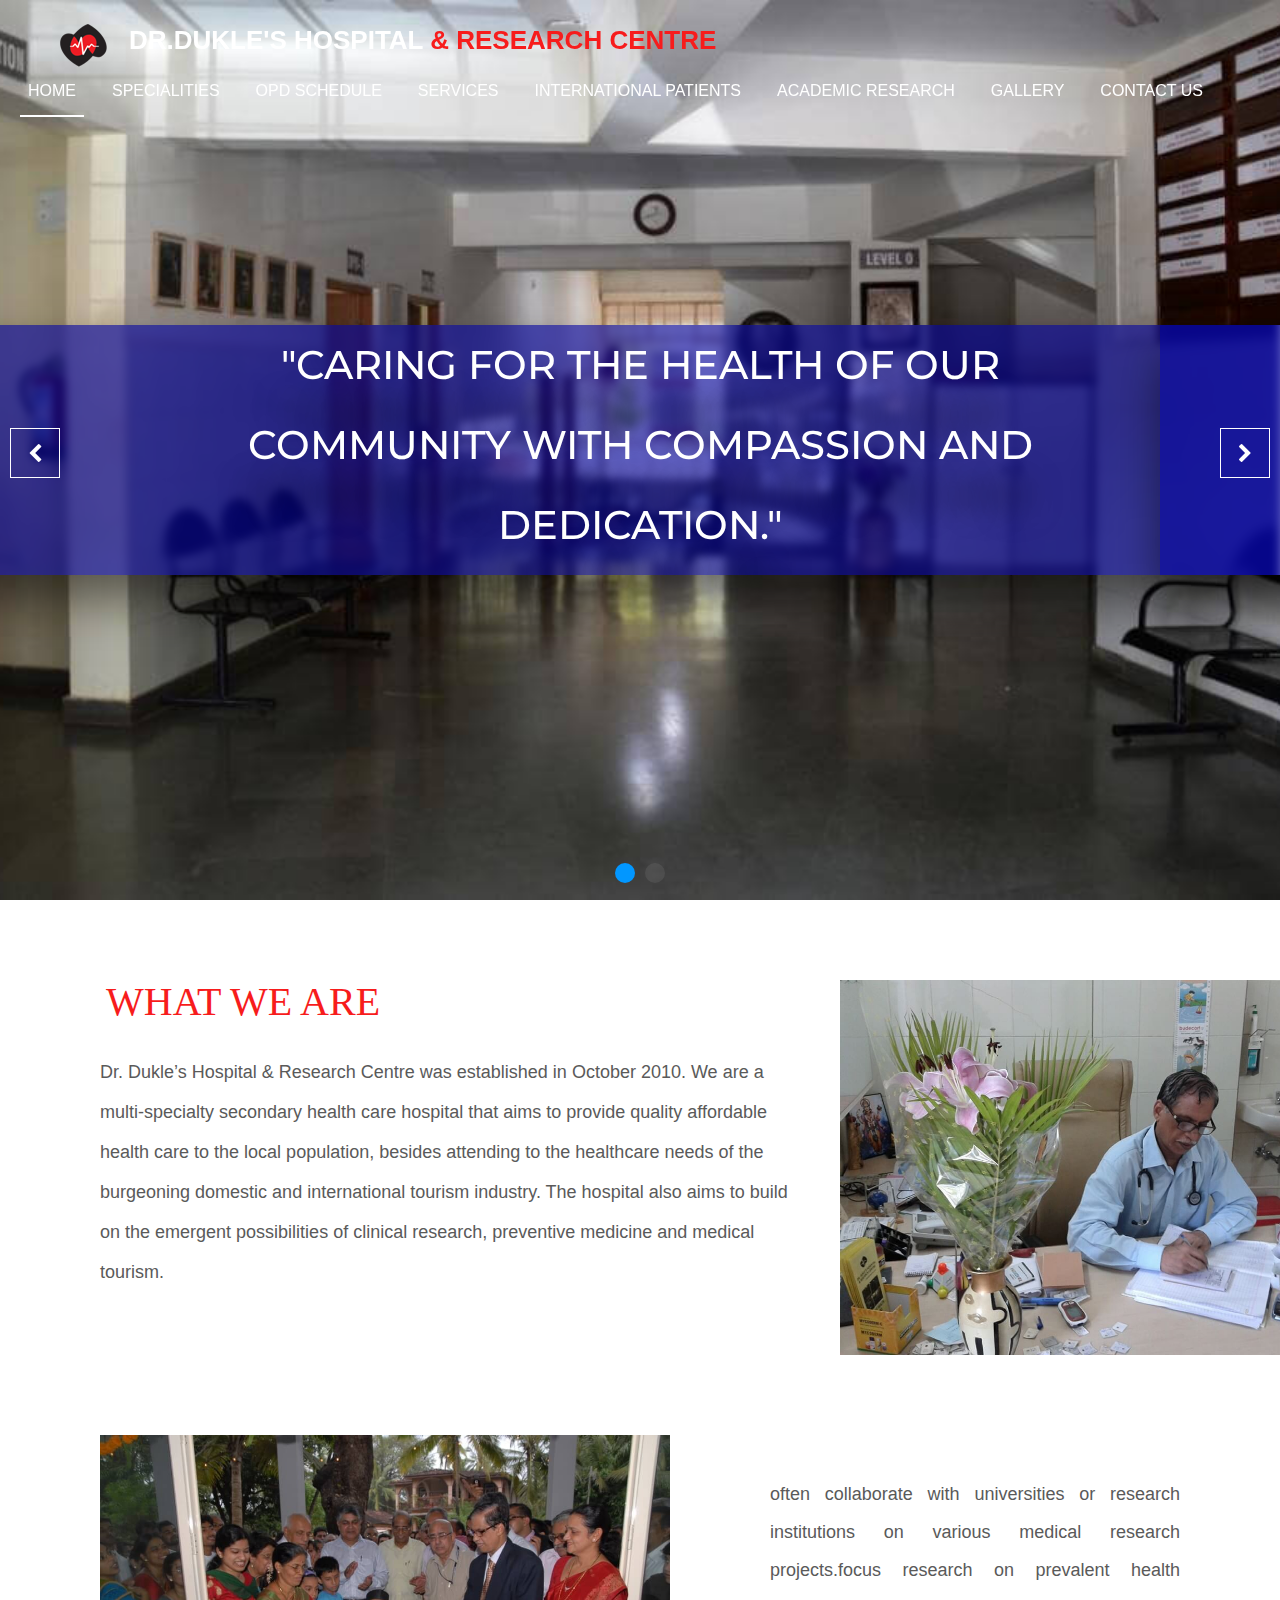
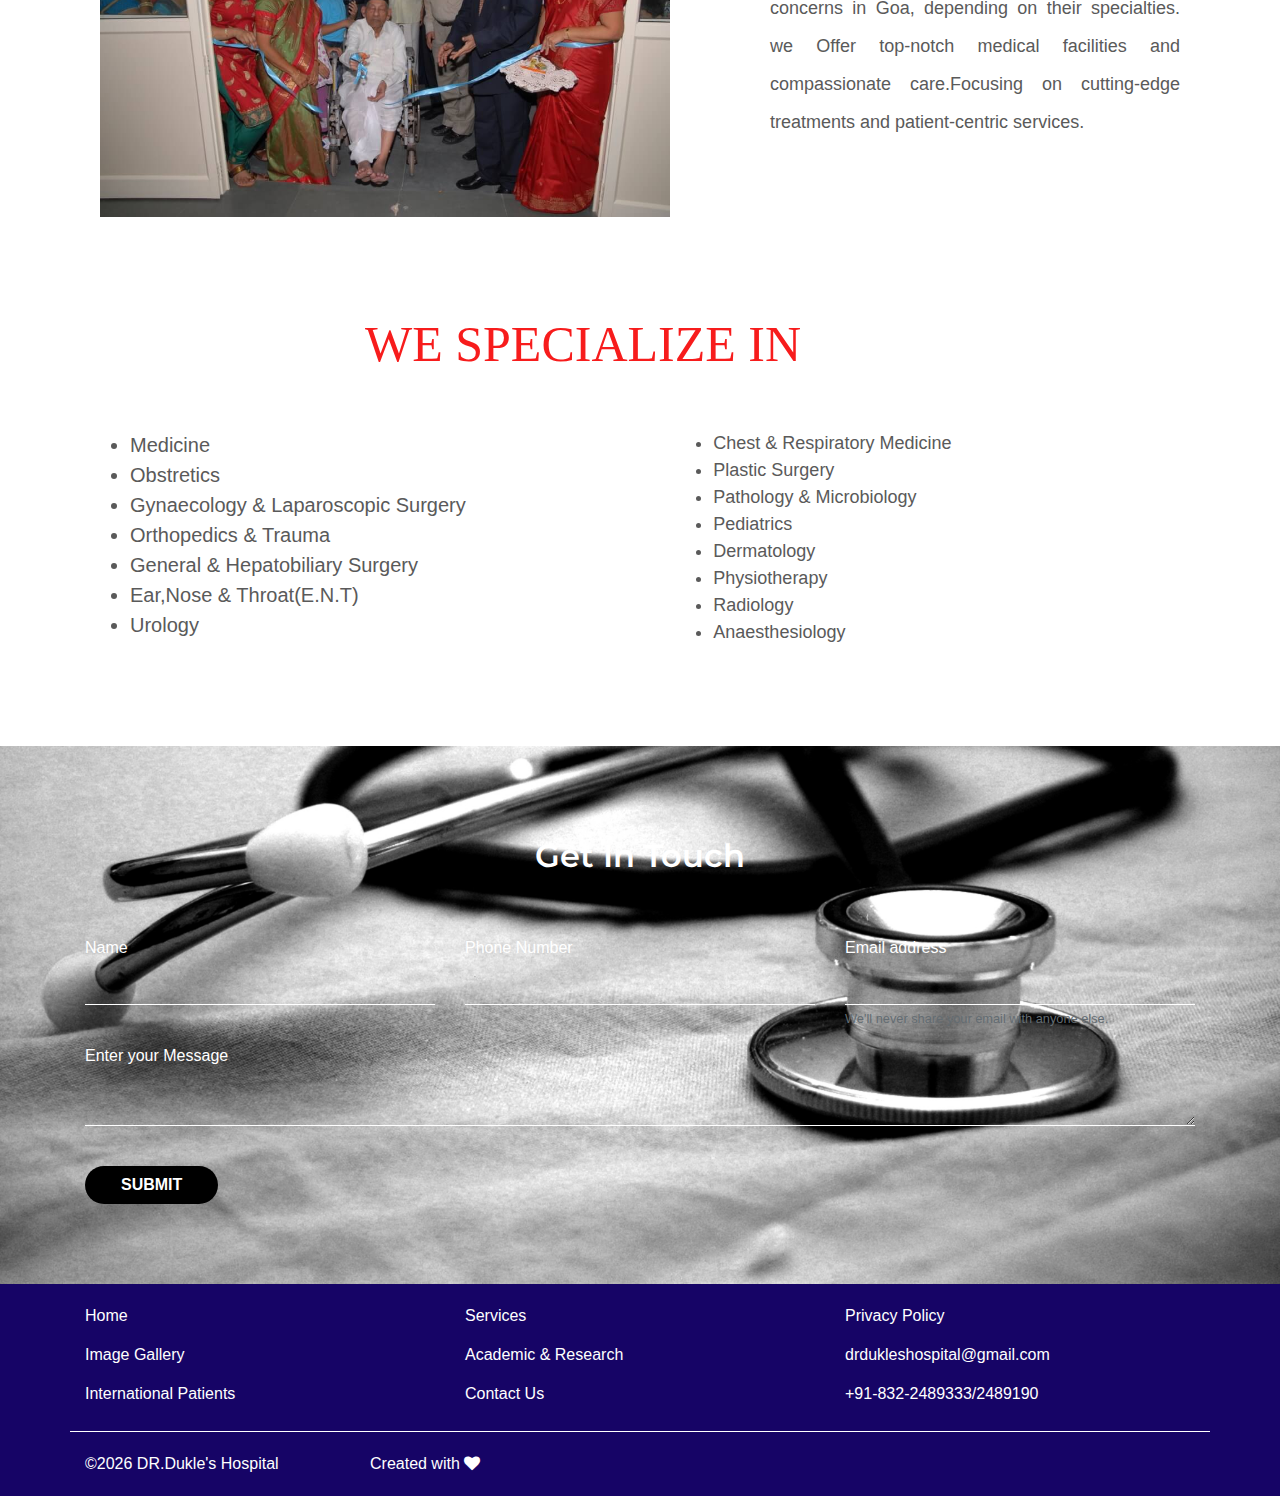
==== index.html @ 30888d37 "first commit" ====
<!DOCTYPE html>
<html lang="en">
<head>
<meta charset="utf-8">
<meta http-equiv="X-UA-Compatible" content="IE=edge">
<meta name="viewport" content="width=device-width, initial-scale=1, shrink-to-fit=no">
<!-- The above 3 meta tags *must* come first in the head; any other head content must come *after* these tags -->
<meta name="description" content="">
<meta name="author" content="">
<link rel="icon" href=" ">
<title>DHRC</title>

<!-- Bootstrap core CSS -->
<link href="css/bootstrap.min.css" rel="stylesheet">
<!-- Custom styles for this template -->
<link href="css/custom.css" rel="stylesheet">
<link rel="html" href="spec.html">
<link rel="html" href="opd_sch.html">
<link rel="html" href="services.html">
<link rel="html" href="int_pat.html">
<link rel="html" href="acad_res.html">
<link rel="html" href="gallery.html">

<!-- Helper Styles -->
<link href="css/loaders.css" rel="stylesheet">
<link href="css/swiper.min.css" rel="stylesheet">
<link rel="stylesheet" href="css/animate.min.css">
<link rel="stylesheet" href="css/nivo-lightbox.css">
<link rel="stylesheet" href="css/nivo_themes/default/default.css">
<!-- Font Awesome Style -->
<link href="https://maxcdn.bootstrapcdn.com/font-awesome/4.7.0/css/font-awesome.min.css" rel="stylesheet" integrity="sha384-wvfXpqpZZVQGK6TAh5PVlGOfQNHSoD2xbE+QkPxCAFlNEevoEH3Sl0sibVcOQVnN" crossorigin="anonymous">
</head>
<body>
<div class="loader loader-bg">
  <div class="loader-inner ball-clip-rotate-pulse">
    <div></div>
    <div></div>
  </div>
</div>

<!-- Top Navigation -->
    <nav class="navbar navbar-toggleable-md mb-4 top-bar navbar-static-top sps sps--abv">
      <div>
        <div class="container">
        <button class="navbar-toggler navbar-toggler-right" type="button" data-toggle="collapse" data-target="#navbarCollapse1" aria-controls="navbarCollapse" aria-expanded="false" aria-label="Toggle navigation">
          <span class="navbar-toggler-icon"></span>
        </button>
        <img src="img/logo.png" alt="logo">
      <a class=navbar-brand href="#">DR.DUKLE'S HOSPITAL <span>&  RESEARCH CENTRE</span></a>
      </div>
      <div class="collapse navbar-collapse" id="navbarCollapse1">
        <ul class="navbar-nav ml-auto">
         <li class="nav-item active"> <a class="nav-link" href="#myCarousel">HOME <span class="sr-only">(current)</span></a> </li>
        <li class="nav-item"> <a class="nav-link" href="spec.html">SPECIALITIES</a> </li>
        <li class="nav-item"> <a class="nav-link" href="opd_sch.html" >OPD SCHEDULE</a> </li>
        <li class="nav-item"> <a class="nav-link" href="#" >SERVICES</a>
          <ul class="dropdown">
            <li class="nav-item"><a class="nav-link" href="well_women.html">Well Women Clinic</a></li>
            <li class="nav-item"><a class="nav-link" href="patho_lab.html">Patho Lab</a></li>
            <li class="nav-item"><a class="nav-link" href="healthchecks.html">Health Checks</a></li>
            <li class="nav-item"><a class="nav-link" href="diagno.html">Diagnostics</a></li>
            <li class="nav-item"><a class="nav-link" href="Pharm.html">Pharmacy</a></li>
          </ul>
        </li>   
        <li class="nav-item"> <a class="nav-link" href="int_pat.html" >INTERNATIONAL PATIENTS</a> </li>
        <li class="nav-item"> <a class="nav-link" href="acad_res.html" >ACADEMIC RESEARCH</a></li>
        <li class="nav-item"> <a class="nav-link" href="gallery.html" >GALLERY</a> </li>
        <li class="nav-item"> <a class="nav-link" href="#contact">CONTACT US</a></li>
        </ul>
      </div>
            </div>
    </nav>

    
<!-- Swiper Silder
    ================================================== --> 
<!-- Slider main container -->

<div class="swiper-container main-slider" id="myCarousel">
  <div class="swiper-wrapper">
    <div class="swiper-slide slider-bg-position" style="background:url('img/new.jpg')"data-hash="slide1">
      <div class="glass">
        <div class="he1">
          <h2>"Caring for the health of our community with compassion and dedication."</h2>
          
        </div>
    </div>
    </div>
    <div class="swiper-slide slider-bg-position" style="background:url('img/main2.jpg')" data-hash="slide2">
      <div class="glass">
      <div class="he2">
        <h2>DHRC is proud to have been of service to patients from more than 50 countries</h2>
      </div>
    </div>
    </div>
  

    
    
  </div>
  <!-- Add Pagination -->
  <div class="swiper-pagination"></div>
  <!-- Add Navigation -->
  <div class="swiper-button-prev"><i class="fa fa-chevron-left"></i></div>
  <div class="swiper-button-next"><i class="fa fa-chevron-right"></i></div>
</div>

<section class="content-sec" id="content">
  <!-- <div class="col-md-8">
    <div class="row">
      <div class="col-md-6 text-sm-center service-block"> <i class="fa fa-plus" aria-hidden="true"></i>
        <h3>Better Sleep</h3>
        <p>Never in all their history have men been able truly to conceive of the world as one: a single sphere, a globe, having the qualities of a globe.</p>
      </div>
      <div class="col-md-6 text-sm-center service-block"> <i class="fa fa-leaf" aria-hidden="true"></i>
        <h3>Reduces Weight</h3>
        <p>Never in all their history have men been able truly to conceive of the world as one: a single sphere, a globe, having the qualities of a globe.</p>
      </div> -->
    <div class="container">
      <div class="col-md-12">
        <div class="row">
          <div class="col-md-8">
            <h4 id="hc">WHAT WE ARE</h4>
            <p>Dr. Dukle’s Hospital & Research Centre was established in October 2010.

              We are a multi-specialty secondary health care hospital that aims to provide quality affordable health care to the local population, besides attending to the healthcare needs of the burgeoning domestic and international tourism industry.
              
              The hospital also aims to build on the emergent possibilities of clinical research, preventive medicine and medical tourism.
          </div>
          <div class="col-md-4">
              <img src="img/img1.jpg" alt="doctor" style="width: 500px">
          </div>
        </div>
      </div>  
    </div>
</section>
<sectionc class="content2-sec" id="cont2">
    <div class="container">
      <div class="col-md-12">
        <div class="row">
          <div class="col-md-4">
            <img src="img/main3.jpg" alt="doctor" style="width: 570px">
          </div>
        
          <div class="col-md-8">
            <p>often collaborate with universities or research institutions on various medical research projects.focus research on prevalent health concerns in Goa, depending on their specialties.
              we Offer top-notch medical facilities and compassionate care.Focusing on cutting-edge treatments and patient-centric services.
            </p>
            
          </div>
        </div>
         
        
      </div>

      
    </div>
</section>
<section class="cont-sec" id="cont">
  <div class="container">
      <div class="col-md-10">
        <div class="row">
            <h2 id="hd">WE SPECIALIZE IN</h2>
            <div class="col-md-8" id="class1">
              <li>Medicine</li>
              <li>Obstretics</li>
              <li>Gynaecology & Laparoscopic Surgery</li>
              <li>Orthopedics & Trauma</li>
              <li>General & Hepatobiliary Surgery</li>
              <li>Ear,Nose & Throat(E.N.T)</li>
              <li>Urology</li>
            </div>
            

            <div class="col-md-4" id="class2">
              
              <li>Chest & Respiratory Medicine</li>
              <li>Plastic Surgery</li>
              <li>Pathology & Microbiology</li>
              <li>Pediatrics</li>
              <li>Dermatology</li>
              <li>Physiotherapy</li>
              <li>Radiology</li>
              <li>Anaesthesiology</li>
            </div>
        </div>
      </div>
  </div>
</section>




<!--CONTACT US-->
<section class="contact-sec" id="contact">
  <div class="container">
    <h2>Get in Touch </h2>
    <div class="row">
      <div class="col-md-4">
        <div class="form-group">
          <label for="exampleName">Name</label>
          <input type="text" class="form-control" id="exampleName" aria-describedby="emailHelp">
        </div> 
        
      </div> 
    <div class="col-md-4">
        <div class="form-group">
          <label for="examplePhone">Phone Number</label>
          
           <input type="text" class="form-control" id="examplePhone" aria-describedby="emailHelp"> 
         </div>
      </div>
      <div class="col-md-4">
        <div class="form-group">
          <label for="exampleInputEmail1">Email address</label>
          <input type="email" class="form-control" id="exampleInputEmail1" aria-describedby="emailHelp">
          <small id="emailHelp" class="form-text text-muted">We'll never share your email with anyone else.</small> </div>
      </div>
      <div class="col-md-12">
        <label for="exampleTextarea">Enter your Message</label>
        <textarea class="form-control" id="exampleTextarea" rows="3"></textarea>
      </div>
      <div class="col-md-12 text-xs-center action-block"> <a href="#" class="btn btn-capsul btn-aqua">Submit</a> </div>
    </div>
  </div> 
</section>
<footer>
  <div class="container">
    <div class="row">
      <div class="col-md-4 col-sm-4">
        <ul>
          <li><a href="#">Home</a></li>
          <li><a href="#">Image Gallery</a></li>
          <li><a href="#">International Patients</a></li>
        </ul>
      </div>
      <div class="col-md-4 col-sm-4">
        <ul>
          <li><a href="#">Services</a></li>
          <li><a href="#">Academic & Research</a></li>
          <li><a href="#">Contact Us</a></li>
        </ul>
      </div>
      <div class="col-md-4 col-sm-4">
        <ul>
          <li><a href="#">Privacy Policy</a></li>
          <li><a href="email">drdukleshospital@gmail.com</a></li>
          <li><a href="#">+91-832-2489333/2489190</a></li>
        </ul>
      </div>
      <!-- <div class="col-md-6 col-sm-12">
        <h2>About our Blog</h2>
        <p>To enjoy good health, to bring true happiness to one's family, to bring peace to all, one must first discipline and control one's own mind. If a man can control his mind he can find the way to Enlightenment.</p>
      </div> -->
    </div>
    <div class="row copy-footer">
      <div class="col-sm-6 col-md-3"> &copy;<script type="text/javascript">document.write(new Date().getFullYear());</script> <a target="_blank" rel="nofollow" href="https://grafreez.com/"></a> DR.Dukle's Hospital </div>
      <div class="col-sm-6 col-md-3 pull-right text-xs-right">Created with <i class="fa fa-heart"></i></div>
    </div>
  </div>
</footer>

<!-- Bootstrap core JavaScript
    ================================================== --> 
<!-- Placed at the end of the document so the pages load faster --> 
<script src="js/jquery.min.js" ></script> 
<script src="js/bootstrap.min.js"></script> 
<script src="js/scrollPosStyler.js"></script> 
<script src="js/swiper.min.js"></script> 
<script src="js/isotope.min.js"></script> 
<script src="js/nivo-lightbox.min.js"></script> 
<script src="js/wow.min.js"></script> 
<script src="js/core.js"></script> 

<!-- IE10 viewport hack for Surface/desktop Windows 8 bug --> 
<script src="../../assets/js/ie10-viewport-bug-workaround.js"></script>
</section>
</body>
</html>

<!--DOWN SECTION-->
<!-- style="background:url('img/img1.jpg') -->
---- css/custom.css ----
@import url('https://fonts.googleapis.com/css?family=Montserrat:400,700');
@import url('https://fonts.googleapis.com/css?family=Lato:300,400,700');
/* GLOBAL STYLES
-------------------------------------------------- */
/* Padding below the footer and lighter body text */

body {
	color: #5a5a5a;
	font-family: 'Lato', sans-serif;
}
h1, h2, h3, h4, h5 {
	font-family: 'Montserrat', sans-serif;
}
.parallax-section {
	background-attachment: fixed!important;
}
.btn-capsul {
	border-radius: 30px;
}
.btn-aqua {
	background: #0297FF;
	color: #fff;
}
.btn-aqua:hover {
	background: #10629b;
	color: #fff;
}
.btn-dark-blue {
	background: #0C242E;
	color: #fff;
}
.btn-dark-blue:hover {
	background: #063d28;
	color: #fff;
}
.btn-transparent-white {
	border: 2px solid #fff;
	color: #fff;
}
.btn-transparent-white:hover, .btn-transparent-white:focus {
	background: #fff;
	color: #0297FF
}
.relative-box {
	position: relative
}
section {
	float: left;
	width: 100%;
	padding: 80px 0;
}
/* Loader
-------------------------------------------------- */

.loaders {
	width: 100%;
	box-sizing: border-box;
	display: flex;
	flex: 0 1 auto;
	flex-direction: row;
	flex-wrap: wrap;
}
.loaders .loader {
	box-sizing: border-box;
	display: flex;
	flex: 0 1 auto;
	flex-direction: column;
	flex-grow: 1;
	flex-shrink: 0;
	flex-basis: 25%;
	max-width: 25%;
	height: 200px;
	align-items: center;
	justify-content: center;
}
.loader {
	display: table;
	height: 100%;
	position: fixed;
	width: 100%;
	z-index: 1200;
}
.loader-bg {
	background: #0297FF;
}
.loader-inner {
	display: table-cell;
	text-align: center;
	vertical-align: middle;
}

.loader .ball-clip-rotate-pulse {
    left: 50%;
    position: absolute;
    top: 50%;
}
/* TOP HEADER
-------------------------------------------------- */


.navbar.top-bar {
	border-radius: 0;
	padding: 16px 0;
	z-index: 16;
	
}

.navbar-toggler {
	border: 1px solid #fff;
	color: #fff;
	position: absolute;
	right: 21px;
}
.sps {
	padding: 1em .5em;
	position: fixed;
	top: 0;
	left: 0;
	transition: all 0.25s ease;
	width: 100%;
}
.sps--abv {
	background-color: transparent;
	color: #000;
}
.sps--blw {
	background-color: #fff;
	color: #fff;
}
.top-bar a.navbar-brand {
	color: #fff;
	font-size: 26px;
	font-weight: 800;
	padding: 5px 0 0 10px;
	text-transform: uppercase;
	z-index: 1;
	display: inline-block;
}

/* .top-bar a.navbar-brand::before{
content:'';
width: 26px;
background: #eae8e8;
position: absolute;
top: 0;
left:0;
animation:animate 5% ;
}
@keyframes animate{
	0%{
		width: 100%;
		z-index: 1;
	}
	50%{
		width: 0%;
		z-index: 1;
	}
	51%{
		width: 0%;
		z-index: 1;
	}
	100%{
		width: 100%;
		z-index: 1;
	}
} */
.sps--blw.top-bar a.navbar-brand {
	color: #000;
}
.top-bar a.navbar-brand span {
	color: rgb(247, 28, 28);
}
.top-bar .nav-link {
	color: #fff;
	font-size: 16px;
	font-weight: 500;
	padding: 12px 18px;
    margin-left: 20px;
}

.sps--blw.top-bar .nav-link { 
	color: #000
}
.top-bar .navbar-nav .nav-item {
	margin: 0
}

.top-bar .navbar-collapse.show .navbar-nav .nav-item {
	background: rgb(12,36,46);
	
}
.top-bar .nav-link:hover, .top-bar .nav-item.active a {
	color: #fff;
	border-bottom: 2px solid #fff;
	border-radius: 0;
}


.sps--blw.top-bar .nav-link:hover, .sps--blw.top-bar .nav-item.active a {
	color: #0297ff;
	border-bottom: none;
	border-radius: 0;
}

/* Style the dropdown menu */
.dropdown {
	position:sticky;
	top: 100%;
	left: 0;
	background-color: #140356;
	border: 1px solid #f4f0f0;
	padding: 10px;
	display: none;
	align-items: center;
	list-style-type: none;
  }
  
  /* Style the dropdown links */
  .dropdown li {
	margin-bottom: 10px;
  }
  
  .dropdown li a {
	color: #333;
	text-decoration: none;
  }
  
  .dropdown li a:hover {
	background-color: #0b0654;
  }
  
  /* Style the main navigation link */
  /* .nav-item > a {
	color: #333;
	text-decoration: none;
  }
   */
  /* .nav-item > a:hover {
	background-color: #f0f0f0;
  }
   */
  /* Show the dropdown menu on hover */
  .nav-item:hover .dropdown {
	display: block;
  }
/* CUSTOMIZE THE CAROUSEL
-------------------------------------------------- */

/*Swiper*/
.swiper-container {
	width: 100%;
	height: 100vh;
}
.swiper-slide {
	text-align: center;
	font-size: 18px;
	background: #fff;
	/* Center slide text vertically */
	display: -webkit-box;
	display: -ms-flexbox;
	display: -webkit-flex;
	display: flex;
	-webkit-box-pack: center;
	-ms-flex-pack: center;
	-webkit-justify-content: center;
	justify-content: center;
	-webkit-box-align: center;
	-ms-flex-align: center;
	-webkit-align-items: center;
	align-items: center;
	
}
.main-slider .slider-bg-position {
	background-size: cover!important;
	background-position: center center!important;
	display: flex;
	

}

.main-slider .swiper-button-prev, .main-slider .swiper-button-next {
	background-image: none!important;
	color: #fff;
	width: 50px;
	height: 50px;
	border: 1px solid #fff;
	text-align: center;
	line-height: 50px;
	font-size: 20px;
	
}
.main-slider h2{
	color: #fff;
	font-size: 40px;
	line-height: 80px; 
	padding: 0 19%;
	text-transform: uppercase;
	text-shadow: 0 50px 30px rgba(0, 0, 0, .5);
	pointer-events: none;
	user-select: none;
	align-items: center;
	
}
.glass{
	
	position: absolute;
	width: 1520px;
	height: 250px;
	background: rgba(6, 6, 157, 0.634);
	box-shadow: 0 25px 45px rgba(0, 0, 0, .5);
	
	backdrop-filter: blur(4px);
}
.main-slider .swiper-pagination-bullet {
	width: 20px;
	height: 20px;
	background: rgba(143, 142, 142, 0.9);
}
.main-slider .swiper-pagination-bullet-active {
	background: #0297ff
}

/*CoNTENT OF HEADER*/

.content-sec p{
	font-display: flex;
	text-align:	left;
	font-size: 18px;
	padding-top: 20PX;
	line-height: 40px;
	font-family:sans-serif;
	
}

.content-sec h4{
	
	font-size: 40px;
	font-family:fantasy;
	color: rgb(247, 28, 28);
	text-align: left;
	padding-left: 6px;
	padding-right: 40px;
	/* transition: width 4s; */
	
	
}

#hc{
	transition-duration: 1.5s;
}

#hc:hover{
	transform:scale(0.1);
	transition-behavior: smooth;
}
.conten-sec .img{
	width: 50px;
	
}

.content2-sec p{
	font-display: flex;
	text-align:	right;
	font-size: 18px;
	text-align: justify;
	line-height: 38px;
	padding-left: 300px;
	padding-top: 40px;
	font-family:sans-serif;

	
}

.cont-sec{
	padding:100px;
}
.cont-sec h2{
	font-family:fantasy;
	color: rgb(247, 28, 28);
	font-size: 50px;
	padding-left: 250px;
	padding-bottom: 50px;
	
}
#class1{
	font-size: 20px;
}
#class1:hover{
	color: red;
}
#class2{
	font-size: 18px;
}
#class2:hover{
	color: red;
}
#hd{
	transition-duration: 1.5s;
}

#hd:hover{
	transform:scale(1.1);
	transition-behavior: smooth;
}

/* SPECIALITIES SECTION
-------------------------------------------------- */

.top1{
	padding-bottom: 100px;
}

.tb-sec{
	padding: 30px;
	padding-left: 35px;
	background-color: white; 
	color: black; 
	border: 2.5px solid #190239;
	
	
	
}
.tb-sec .button{
	padding: 13px;
	border-radius: 10px;
	text-decoration: none;
	border: none;
	color: white;
	padding: 10px 15px;
	text-align: center;
	text-decoration: none;
	display: inline-block;
	font-size: 16px;
	margin: 4px 2px;
	transition-duration: 0.4s;
	cursor: pointer;
		
}

.tb-sec .button a{
	text-decoration: none;
	
}


.tb-sec:hover {
	background-color: #180455;
	/* color: rgb(175, 4, 4); */
	
  }

  .tb-sec a:hover{
	color: rgb(247, 28, 28);
  }
.btn1 {
		border: none;
		/* color: rgb(247, 28, 28); */
		padding: 6px 8px;
		text-align: center;
		text-decoration: none;
		display: inline-block;
		font-size: 16px;
		margin: 4px 2px;
		transition-duration: 0.4s;
		cursor: pointer;
		background-color: rgb(255, 255, 255); 
		color: rgb(22, 2, 70); 
		border: 2.5px solid #190239;
		border-radius:7px;
		
		
	  }

.btn1:hover {
		background-color: #180455;
	  }

	  .btn1 a:hover{
		color: rgb(255, 7, 7);
		text-decoration: none;
	  }


.head{
	
	/* text-transform: uppercase; */
	
	padding-left: 11px;
	margin-top: 20px;
	top: 40%;
	left: 27%;
	position: absolute;
	transform: translate(-12%,-50%);
	text-align: center;
	border-bottom: 3px solid #ff3636;
	overflow:hidden;
	box-shadow: 0px 1px 0px rgba(0, 0, 0, .5);
	animation:reveal 2.5s linear forwards;
	
	
}	

.head h1{
	margin: 0;
	padding: 0;
	font-size: 40px;
	color: rgb(22, 4, 102);
	text-shadow: 2px 2px 2px rgba(247, 248, 251, 0.5);
	text-transform: uppercase;
	font-family: Georgia, 'Times New Roman', Times, serif;
	
}
@keyframes reveal
{
	0%{
		width: 0px;
		height: 0px;

	}
	30%{
		width: 500px;
		height: 0px;
		
	}
	60%{
		width: 500px;
		height: 100px;
		
	}
}
.card1
{
	background-color: rgb(231, 229, 239);
	width: 276px;
	height: 400px;
	border-radius: 0px;
	margin: 5px;
	/* padding:25px; */
	box-shadow: 0px 1px 8px rgb(0, 0, 0);
	position: relative;
	overflow: hidden;
	transition:scale 400ms;
	

	
}
.card1:hover{
	scale: 120%;
}
.card1 img{
	width: 280px;
	height: 280px;
	
}

.card1 h2{
	font-size: 24px;
	text-align: center;
	font-family:'Franklin Gothic Medium', 'Arial Narrow', Arial, sans-serif;
	padding-top: 6px;
	color: #140356;
}
.card1 p{
	font-size: 18px;
	font-family:Georgia, 'Times New Roman', Times, serif;
	color:#000;
	text-align: center;
}

.card2
{
	background-color: rgb(231, 229, 239);
	width: 276px;
	height: 400px;
	border-radius: 0px;
	margin: 5px;
	/* padding:25px; */
	box-shadow: 0px 1px 8px rgb(0, 0, 0);
	position: relative;
	overflow: hidden;
	transition:scale 400ms;
	

	
}
.card2:hover{
	scale: 120%;
}
.card2 img{
	width: 280px;
	height: 280px;
	
}

.card2 h2{
	font-size: 24px;
	text-align: center;
	font-family:'Franklin Gothic Medium', 'Arial Narrow', Arial, sans-serif;
	padding-top: 6px;
	color: #140356;
}
.card2 p{
	font-size: 15px;
	font-family:Georgia, 'Times New Roman', Times, serif;
	color:#000;
	text-align: center;
}

.card3
{
	background-color: rgb(231, 229, 239);
	width: 276px;
	height: 400px;
	border-radius: 0px;
	margin: 5px;
	/* padding:25px; */
	box-shadow: 0px 1px 8px rgb(0, 0, 0);
	position: relative;
	overflow: hidden;
	transition:scale 400ms;
	

	
}
.card3:hover{
	scale: 120%;
}
.card3 img{
	width: 280px;
	height: 280px;
	
}

.card3 h2{
	font-size: 24px;
	text-align: center;
	font-family:'Franklin Gothic Medium', 'Arial Narrow', Arial, sans-serif;
	padding-top: 6px;
	color: #140356;
}
.card3 p{
	font-size: 18px;
	font-family:Georgia, 'Times New Roman', Times, serif;
	color:#000;
	text-align: center;
}


.sp h3{
	font-size: 30px;
	font-family:fantasy;
	color: rgb(247, 28, 28);
	text-transform: uppercase;
	
}
.sp p{
	font-size: 16px;
	font-family:sans-serif;
	padding: 10px;
	text-align: justify;
	background-color: #a6ecf3;
	color: rgb(6, 0, 0);
	padding: 20px;
	
}

/*SERVICES*/
body, html {
	height: 100%;
	margin: 0;
	font-family: Arial, Helvetica, sans-serif;
  }
  
  * {
	box-sizing: border-box;
  }
  
  .bg-image {
	/* Full height */
	height: 50%;
  
	/* Center and scale the image nicely */
	background-position: center;
	background-repeat: no-repeat;
	background-size: cover;
  }
  
  /* Images used */
  /* .img1 { background-image: url("img/wom1.jpg"); }
  .img2 { background-image: url("img_girl.jpg"); }
  .img3 { background-image: url("img_lights.jpg"); }
  .img4 { background-image: url("img_nature.jpg"); }
  .img5 { background-image: url("img_forest.jpg"); }
  .img6 { background-image: url("img_woods.jpg"); } */
  
  /* Position text in the middle of the page/image */
  .bg-text {
	background-color: rgb(0,0,0); /* Fallback color */
	background-color: rgba(0,0,0, 0.4); /* Black w/opacity/see-through */
	color: white;
	font-weight: bold;
	font-size: 80px;
	border: 10px solid #f1f1f1;
	position: fixed; /* Stay fixed */
	top: 50%;
	left: 50%;
	transform: translate(-50%, -50%);
	z-index: 2;
	width: 300px;
	padding: 20px;
	text-align: center;
  }
-------------------------------------------------- 
/* .opd_sch-sec {
	background: url('../img/para-01.jpg') no-repeat center center;
	background-size: cover;
	color: #fff;
	position: relative;
}
.opd_sch-sec:before {
	content: ' ';
	position: absolute;
	width: 100%;
	height: 100%;
	background: rgba(22,122,192,0.8);
	top: 0;
	left: 0
}
.opd_sch-sec h2 {
	font-size: 55px;
	font-weight: 800;
	margin-top: 25%;
}
.opd_sch-sec h2 small {
	display: block;
	font-size: 24px;
	margin-bottom: 15px;
	padding-left: 10px;
}
.opd-sec p {
	font-size: 16px;
}
/* SERVICES SECTION
-------------------------------------------------- */
/* .services-sec .services-box {
	text-align: center;
}
.services-sec .heading {
	float: left;
	width: 100%;
	margin-bottom: 70px;
}
.services-sec h2 {
	display: block;
	text-transform: capitalize;
	font-weight: 600;
	color: #0297FF;
	font-size: 32px;
}
.services-sec h2 small {
	color: #222;
	display: block;
	font-size: 22px;
	margin-bottom: 18px;
}
.services-sec h3 small {
	display: block;
	color: #0297FF;
	margin-bottom: 15px;
}
.services-sec h3 a {
	color: #333;
	font-size: 22px;
}
.services-sec h3 a:hover {
	color: #0297FF;
	text-decoration: none;
}
.services-sec .services-image-block {
	margin-bottom: 40px;
}
.services-sec .services-image-block img {
	border-radius: 5px;
}
/*INTERNATIONAL PATIENT*/

/* .int_pat-sec {
	background: url('../img/para-01.jpg') no-repeat center center;
	background-size: cover;
	color: #fff;
	position: relative;
}
.int_pat-sec:before {
	content: ' ';
	position: absolute;
	width: 100%;
	height: 100%;
	background: rgba(22,122,192,0.8);
	top: 0;
	left: 0
}
.int_pat-sec h2 {
	font-size: 55px;
	font-weight: 800;
	margin-top: 25%;
}
.int_pat-sec h2 small {
	display: block;
	font-size: 24px;
	margin-bottom: 15px;
	padding-left: 10px;
}
.about-sec p {
	font-size: 16px;
} */ 

/*ACADEMIC RESEARCH*/
/* .acad_res-sec {
	background: url('../img/para-01.jpg') no-repeat center center;
	background-size: cover;
	color: #fff;
	position: relative;
}
.acad_res-sec:before {
	content: ' ';
	position: absolute;
	width: 100%;
	height: 100%;
	background: rgba(22,122,192,0.8);
	top: 0;
	left: 0
}
.acad_res-sec h2 {
	font-size: 55px;
	font-weight: 800;
	margin-top: 25%;
}
.acad_res-sec h2 small {
	display: block;
	font-size: 24px;
	margin-bottom: 15px;
	padding-left: 10px;
}
.acad_res-sec p {
	font-size: 16px;
} */

/*-------------- Video section  --------------*/
/* .video-sec {
	background: url('../img/video-bg.jpg') 50% 0 repeat-y fixed;
	-webkit-background-size: cover;
	background-size: cover;
	background-position: center center;
	text-align: center;
	position: relative;
	color: #fff;
}
.video-sec .overlay {
	background: rgba(03,03,03,0.6);
	width: 100%;
	height: 100%;
	position: absolute;
	top: 0;
}
.video-sec h2 {
	color: #ffffff;
	padding-top: 20px;
	padding-bottom: 16px;
}
.video-sec small {
	color: #fff;
	display: block;
	margin-top: 10px;
	font-family: 'Lato', sans-serif;
	font-size: 18px;
}
.video-sec .fa {
	position: relative;
	border: 2px solid #ffffff;
	border-radius: 100px;
	color: #ffffff;
	font-size: 28px;
	width: 80px;
	height: 80px;
	line-height: 80px;
	text-align: center;
	vertical-align: middle;
	margin-top: 22px;
} */


/*-------------- Gallery section  --------------*/


/* .gallery-sec .heading {
	float: left;
	width: 100%;
	margin-bottom: 40px;
}
.gallery-sec h2 {
	display: block;
	text-transform: capitalize;
	font-weight: 600;
	color: #0297FF;
	font-size: 32px;
}
.gallery-sec h2 small {
	color: #222;
	display: block;
	font-size: 22px;
	margin-bottom: 18px;
}
.gallery-sec .gallery-thumb {
	position: relative;
	overflow: hidden;
	margin: 0;
}
.gallery-sec .gallery-thumb .gallery-overlay {
	background: #0297FF; /* fallback for old browsers */
	/* position: absolute;
	top: 0;
	right: 0;
	bottom: 0;
	left: 0;
	width: 100%;
	height: 100%;
	opacity: 0;
	-webkit-transition: all 0.4s ease-in-out;
	transition: all 0.4s ease-in-out;
}
.gallery-sec .gallery-thumb:hover .gallery-overlay {
	opacity: 0.9;
}
.gallery-sec .gallery-thumb .gallery-overlay .gallery-item {
	text-align: center;
	position: absolute;
	top: 50%;
	left: 50%;
	-webkit-transform: translate(-50%, -50%);
	-ms-transform: translate(-50%, -50%);
	transform: translate(-50%, -50%);
}
.gallery-sec .gallery-thumb .fa {
	background: #ffffff;
	border-radius: 100%;
	font-size: 24px;
	color: #222;
	width: 60px;
	height: 60px;
	line-height: 60px;
	text-align: center;
	vertical-align: middle;
} */ */
/*--------------filter css--------------*/
/* .filter-wrapper {
	width: 100%;
	margin-bottom: 42px;
	overflow: hidden;
}
.filter-wrapper li {
	display: inline-block;
	margin: 4px;
}
.filter-wrapper li a {
	color: #222;
	font-size: 18px;
	font-weight: 600;
	padding: 8px 17px;
	margin-right: 2px;
	margin-left: 2px;
	display: block;
	text-decoration: none;
	-webkit-transition: all 0.5s ease-in-out;
	transition: all 0.5s ease-in-out;
	border-bottom: 2px solid #fff;
}
.filter-wrapper li a:hover, .filter-wrapper li a:focus {
	color: #0297FF;
	border-bottom: 2px solid #0297FF;
}
/*--------------isotope box css--------------*/
/* .iso-box-section {
	width: 100%;
}
.iso-box-wrapper {
	width: 100%;
	padding: 0;
	clear: both;
	position: relative;
}
.iso-box {
	position: relative;
	min-height: 50px;
	float: left;
	overflow: hidden;
	margin-bottom: 30px;
}
.iso-box > a {
	display: block;
	width: 100%;
	height: 100%;
	overflow: hidden;
}
.fluid-img {
	width: 100%;
	display: block;
}
/* CALL TO ACTION
-------------------------------------------------- */
.cta-block {
	background: url("../img/cta-bg.jpg") repeat;
	padding: 30px 0;
	color: #fff;
	text-transform: capitalize
}
.cta-block h4 {
	margin-bottom: 10px;
	font-weight: 700;
	font-size: 28px;
}
.cta-block p {
	margin-bottom: 0;
	font-size: 18px;
} 
/* ABOUT SECTION
-------------------------------------------------- */
/* 
.about-home-block h2 {
	color: #4c4c4c;
	font-size: 38px;
	margin: 35px 0 10px;
	text-transform: capitalize;
}
.about-home-block h2 small {
	color: #01BF86;
	display: block;
	text-transform: uppercase;
	font-size: 28px;
}
.about-home-block .lead {
	font-size: 18px;
	line-height: 28px;
}  */
/* PRICE SECTION
-------------------------------------------------- */

/* .price-sec h2 {
	color: #4c4c4c;
	font-weight: 600;
	text-transform: capitalize;
	text-align: center;
}
.price-sec h2 small {
	color: #01BF86;
	display: block;
	line-height: 27px;
	margin-top: 10px;
}
.price-sec .plan-block {
	border: 2px solid #01BF86;
	color: #01BF86;
	float: left;
	padding: 60px 0;
	text-align: center;
	width: 100%;
	margin-top: 90px;
	border-radius: 10px;
}
.price-sec .plan-block.middle {
	margin-top: 70px;
	padding: 80px 0
}
.price-sec .plan-block .heading, .price-sec .plan-block .heading > span, .price-sec .plan-block .detail-sec {
	float: left;
	width: 100%;
}
.price-sec .plan-block .detail-sec ul {
	padding: 0;
	list-style: none;
}
.price-sec .heading .price {
	font-size: 36px;
	font-weight: 700;
	background: #01bf86 none repeat scroll 0 0;
	color: #fff;
}
.price-sec .heading .price b {
	font-weight: 400;
}
.price-sec .heading .plan-type {
	font-size: 24px;
	font-weight: 600;
	text-transform: uppercase;
}
.price-sec .heading .duration {
	margin: 5px 0 20px;
}
.price-sec .plan-block .detail-sec ul {
	list-style: outside none none;
	margin: 0 auto 50px;
	padding: 0;
	text-align: left;
	width: 50%;
}
.price-sec .plan-block .detail-sec li {
	font-size: 18px;
	margin: 20px 0;
	text-align: center
}
.price-sec .plan-block .detail-sec i {
	margin-right: 10px;
	margin-top: 3px;
}
.price-sec .btn {
	padding-left: 50px;
	padding-right: 50px;
} */
/* QA SECTION
-------------------------------------------------- */
/* .qa-section {
	background: url(../img/section-bg-white.jpg) no-repeat 0 bottom #f5f5f5;
	background-size: cover;
}
.qa-section h2 {
	color: #4c4c4c;
	font-weight: 600;
	text-transform: capitalize;
	text-align: center;
	margin-bottom: 50px;
}
.qa-section h2 small {
	color: #01BF86;
	display: block;
	line-height: 27px;
	margin-top: 10px;
}
.qa-section .card-header h5 a.collapsed {
	color: #01BF86;
}
.qa-section .card-header h5 a {
	color: #01BF86;
	;
	font-weight: 500;
	font-size: 25px;
}
.qa-section .card-header h5 a:hover, .qa-section .card-header h5 a:focus {
	text-decoration: none;
}
.qa-section .card-header {
	background: #0C242E
} */
/* TESTIMONIAL SECTION
-------------------------------------------------- */

/* .testimonial-sec {
	background: #01BF86;
}
.testimonial-sec h2 {
	display: block;
	text-transform: capitalize;
	font-weight: 600;
	color: #fff;
	margin-bottom: 50px;
}
.testimonial-sec h2 small {
	display: block;
	font-size: 24px;
	margin-top: 10px;
}
.testimonial-sec .card {
	background: #fff;
	border: none;
	padding-top: 30px;
	border-radius: 16px;
	box-shadow: 4px 4px 0 rgba(0, 0, 0, 0.2);
}
.testimonial-sec .card img {
	border-radius: 50%;
	width: 150px;
	border: 7px solid #01BF86
}
.testimonial-sec .card h3 {
	color: #01BF86
}
.testimonial-sec .card h3 small {
	display: block;
	font-family: 'Source Sans Pro', sans-serif;
	text-transform: uppercase;
	color: #4c4c4c;
	font-size: 17px;
	margin-top: 5px;
}
.testimonial-sec .card .card-text {
	font-style: italic;
	padding: 0 20px 
} */
/* CONTACT SECTION
-------------------------------------------------- */
.contact-sec {
	background: url(../img/ft.jpg) no-repeat 0 bottom;
	background-size: cover;
	
}

.contact-sec h2 {
	color: #fff;
	font-weight: 600;
	text-transform: capitalize;
	text-align: center;
	margin-bottom: 50px;
	/* background: black; */
	padding: 12px;
	border-radius: 30px;
}
.contact-sec h2 small {
	color: #fff;
	display: block;
	line-height: 27px;
	margin-top: 10px;
}
.contact-sec label {
	color: #fff;
}
.contact-sec input[type="text"], .contact-sec input[type="email"] {
	border-radius: 0px;
}
.contact-sec textarea {
	border-radius: 0;
	height: 50px;
}
.contact-sec .action-block {
	margin-top: 40px;
}
.contact-sec .action-block a.btn {
	padding-left: 35px;
	padding-right: 35px;
	text-transform: uppercase;
	font-weight: 600;
	background-color: black;
}
.contact-sec .form-control {
	background: transparent;
	border-bottom: 1px solid #fff;
	border-top: none;
	border-left: none;
	border-right: none;
	color: #fff;
	padding-left: 0;
} 
footer {
	float: left;
	background: rgb(22, 4, 102);
	width: 100%;
	color: #fff;
	padding: 20px 0
}
footer ul {
	list-style: none;
	padding-left: 0
}
footer h2 {
	font-size: 20px;
	font-weight: 600;
}
footer li a {
	color: #fff;
	float:left;
	padding-bottom: 15px;
	width: 100%;
	
}
footer .copy-footer {
	border-top: 1px solid #fff;
	padding-top: 20px;
	margin-top: 10px;
}


/* RESPONSIVE CSS
-------------------------------------------------- */

@media (min-width: 40em) {
/* Bump up size of carousel content */
.carousel-caption p {
	margin-bottom: 1.25rem;
	line-height: 1.4;
}
.featurette-heading {
	font-size: 50px;
}
}
 @media (min-width: 62em) {
.featurette-heading {
	margin-top: 7rem;
}
}
 @media (max-width: 767px) {
.carousel-caption {
	top: 25%
}
.carousel {
	height: 100vh
}
.carousel-caption h1 {
	font-size: 29px;
}
.top-bar .navbar-nav {
	width: 100%;
	background: #0C242E;
	margin-top: 20px;
}
.collapsing {
	transition-duration: 0s;
	overflow: none;
}
.carousel-caption {
	top: 20%
}
.carousel {
	height: 100vh
}
}
 @media (max-width: 543px) {
.carousel-caption {
	left: 2%;
	top: 25%;
	width: 96%;
}
     .main-slider h2 {
    color: #fff;
    font-size: 25px;
         line-height: 39px;}
}
---- css/loaders.css ----
/**
 * Copyright (c) 2016 Connor Atherton
 *
 * All animations must live in their own file
 * in the animations directory and be included
 * here.
 *
 */
/**
 * Styles shared by multiple animations
 */
/**
 * Dots
 */
@-webkit-keyframes scale {
  0% {
    -webkit-transform: scale(1);
            transform: scale(1);
    opacity: 1; }
  45% {
    -webkit-transform: scale(0.1);
            transform: scale(0.1);
    opacity: 0.7; }
  80% {
    -webkit-transform: scale(1);
            transform: scale(1);
    opacity: 1; } }
@keyframes scale {
  0% {
    -webkit-transform: scale(1);
            transform: scale(1);
    opacity: 1; }
  45% {
    -webkit-transform: scale(0.1);
            transform: scale(0.1);
    opacity: 0.7; }
  80% {
    -webkit-transform: scale(1);
            transform: scale(1);
    opacity: 1; } }

.ball-pulse > div:nth-child(1) {
  -webkit-animation: scale 0.75s -0.24s infinite cubic-bezier(0.2, 0.68, 0.18, 1.08);
          animation: scale 0.75s -0.24s infinite cubic-bezier(0.2, 0.68, 0.18, 1.08); }

.ball-pulse > div:nth-child(2) {
  -webkit-animation: scale 0.75s -0.12s infinite cubic-bezier(0.2, 0.68, 0.18, 1.08);
          animation: scale 0.75s -0.12s infinite cubic-bezier(0.2, 0.68, 0.18, 1.08); }

.ball-pulse > div:nth-child(3) {
  -webkit-animation: scale 0.75s 0s infinite cubic-bezier(0.2, 0.68, 0.18, 1.08);
          animation: scale 0.75s 0s infinite cubic-bezier(0.2, 0.68, 0.18, 1.08); }

.ball-pulse > div {
  background-color: #74D400;
  width: 15px;
  height: 15px;
  border-radius: 100%;
  margin: 2px;
  -webkit-animation-fill-mode: both;
          animation-fill-mode: both;
  display: inline-block; }

@-webkit-keyframes ball-pulse-sync {
  33% {
    -webkit-transform: translateY(10px);
            transform: translateY(10px); }
  66% {
    -webkit-transform: translateY(-10px);
            transform: translateY(-10px); }
  100% {
    -webkit-transform: translateY(0);
            transform: translateY(0); } }

@keyframes ball-pulse-sync {
  33% {
    -webkit-transform: translateY(10px);
            transform: translateY(10px); }
  66% {
    -webkit-transform: translateY(-10px);
            transform: translateY(-10px); }
  100% {
    -webkit-transform: translateY(0);
            transform: translateY(0); } }

.ball-pulse-sync > div:nth-child(1) {
  -webkit-animation: ball-pulse-sync 0.6s -0.14s infinite ease-in-out;
          animation: ball-pulse-sync 0.6s -0.14s infinite ease-in-out; }

.ball-pulse-sync > div:nth-child(2) {
  -webkit-animation: ball-pulse-sync 0.6s -0.07s infinite ease-in-out;
          animation: ball-pulse-sync 0.6s -0.07s infinite ease-in-out; }

.ball-pulse-sync > div:nth-child(3) {
  -webkit-animation: ball-pulse-sync 0.6s 0s infinite ease-in-out;
          animation: ball-pulse-sync 0.6s 0s infinite ease-in-out; }

.ball-pulse-sync > div {
  background-color: #fff;
  width: 15px;
  height: 15px;
  border-radius: 100%;
  margin: 2px;
  -webkit-animation-fill-mode: both;
          animation-fill-mode: both;
  display: inline-block; }

@-webkit-keyframes ball-scale {
  0% {
    -webkit-transform: scale(0);
            transform: scale(0); }
  100% {
    -webkit-transform: scale(1);
            transform: scale(1);
    opacity: 0; } }

@keyframes ball-scale {
  0% {
    -webkit-transform: scale(0);
            transform: scale(0); }
  100% {
    -webkit-transform: scale(1);
            transform: scale(1);
    opacity: 0; } }

.ball-scale > div {
  background-color: #fff;
  width: 15px;
  height: 15px;
  border-radius: 100%;
  margin: 2px;
  -webkit-animation-fill-mode: both;
          animation-fill-mode: both;
  display: inline-block;
  height: 60px;
  width: 60px;
  -webkit-animation: ball-scale 1s 0s ease-in-out infinite;
          animation: ball-scale 1s 0s ease-in-out infinite; }

@keyframes ball-scale {
  0% {
    -webkit-transform: scale(0);
            transform: scale(0); }
  100% {
    -webkit-transform: scale(1);
            transform: scale(1);
    opacity: 0; } }

.ball-scale > div {
  background-color: #fff;
  width: 15px;
  height: 15px;
  border-radius: 100%;
  margin: 2px;
  -webkit-animation-fill-mode: both;
          animation-fill-mode: both;
  display: inline-block;
  height: 60px;
  width: 60px;
  -webkit-animation: ball-scale 1s 0s ease-in-out infinite;
          animation: ball-scale 1s 0s ease-in-out infinite; }

.ball-scale-random {
  width: 37px;
  height: 40px; }
  .ball-scale-random > div {
    background-color: #fff;
    width: 15px;
    height: 15px;
    border-radius: 100%;
    margin: 2px;
    -webkit-animation-fill-mode: both;
            animation-fill-mode: both;
    position: absolute;
    display: inline-block;
    height: 30px;
    width: 30px;
    -webkit-animation: ball-scale 1s 0s ease-in-out infinite;
            animation: ball-scale 1s 0s ease-in-out infinite; }
    .ball-scale-random > div:nth-child(1) {
      margin-left: -7px;
      -webkit-animation: ball-scale 1s 0.2s ease-in-out infinite;
              animation: ball-scale 1s 0.2s ease-in-out infinite; }
    .ball-scale-random > div:nth-child(3) {
      margin-left: -2px;
      margin-top: 9px;
      -webkit-animation: ball-scale 1s 0.5s ease-in-out infinite;
              animation: ball-scale 1s 0.5s ease-in-out infinite; }

@-webkit-keyframes rotate {
  0% {
    -webkit-transform: rotate(0deg);
            transform: rotate(0deg); }
  50% {
    -webkit-transform: rotate(180deg);
            transform: rotate(180deg); }
  100% {
    -webkit-transform: rotate(360deg);
            transform: rotate(360deg); } }

@keyframes rotate {
  0% {
    -webkit-transform: rotate(0deg);
            transform: rotate(0deg); }
  50% {
    -webkit-transform: rotate(180deg);
            transform: rotate(180deg); }
  100% {
    -webkit-transform: rotate(360deg);
            transform: rotate(360deg); } }

.ball-rotate {
  position: relative; }
  .ball-rotate > div {
    background-color: #fff;
    width: 15px;
    height: 15px;
    border-radius: 100%;
    margin: 2px;
    -webkit-animation-fill-mode: both;
            animation-fill-mode: both;
    position: relative; }
    .ball-rotate > div:first-child {
      -webkit-animation: rotate 1s 0s cubic-bezier(0.7, -0.13, 0.22, 0.86) infinite;
              animation: rotate 1s 0s cubic-bezier(0.7, -0.13, 0.22, 0.86) infinite; }
    .ball-rotate > div:before, .ball-rotate > div:after {
      background-color: #fff;
      width: 15px;
      height: 15px;
      border-radius: 100%;
      margin: 2px;
      content: "";
      position: absolute;
      opacity: 0.8; }
    .ball-rotate > div:before {
      top: 0px;
      left: -28px; }
    .ball-rotate > div:after {
      top: 0px;
      left: 25px; }

@keyframes rotate {
  0% {
    -webkit-transform: rotate(0deg) scale(1);
            transform: rotate(0deg) scale(1); }
  50% {
    -webkit-transform: rotate(180deg) scale(0.6);
            transform: rotate(180deg) scale(0.6); }
  100% {
    -webkit-transform: rotate(360deg) scale(1);
            transform: rotate(360deg) scale(1); } }

.ball-clip-rotate > div {
  background-color: #fff;
  width: 15px;
  height: 15px;
  border-radius: 100%;
  margin: 2px;
  -webkit-animation-fill-mode: both;
          animation-fill-mode: both;
  border: 2px solid #fff;
  border-bottom-color: transparent;
  height: 25px;
  width: 25px;
  background: transparent !important;
  display: inline-block;
  -webkit-animation: rotate 0.75s 0s linear infinite;
          animation: rotate 0.75s 0s linear infinite; }

@keyframes rotate {
  0% {
    -webkit-transform: rotate(0deg) scale(1);
            transform: rotate(0deg) scale(1); }
  50% {
    -webkit-transform: rotate(180deg) scale(0.6);
            transform: rotate(180deg) scale(0.6); }
  100% {
    -webkit-transform: rotate(360deg) scale(1);
            transform: rotate(360deg) scale(1); } }

@keyframes scale {
  30% {
    -webkit-transform: scale(0.3);
            transform: scale(0.3); }
  100% {
    -webkit-transform: scale(1);
            transform: scale(1); } }

.ball-clip-rotate-pulse {
  position: relative;
  -webkit-transform: translateY(-15px);
      -ms-transform: translateY(-15px);
          transform: translateY(-15px); }
  .ball-clip-rotate-pulse > div {
    -webkit-animation-fill-mode: both;
            animation-fill-mode: both;
    position: absolute;
    top: 0px;
    left: 0px;
    border-radius: 100%; }
    .ball-clip-rotate-pulse > div:first-child {
      background: #fff;
      height: 16px;
      width: 16px;
      top: 7px;
      left: -7px;
      -webkit-animation: scale 1s 0s cubic-bezier(0.09, 0.57, 0.49, 0.9) infinite;
              animation: scale 1s 0s cubic-bezier(0.09, 0.57, 0.49, 0.9) infinite; }
    .ball-clip-rotate-pulse > div:last-child {
      position: absolute;
      border: 2px solid #fff;
      width: 30px;
      height: 30px;
      left: -16px;
      top: -2px;
      background: transparent;
      border: 2px solid;
      border-color: #fff transparent #fff transparent;
      -webkit-animation: rotate 1s 0s cubic-bezier(0.09, 0.57, 0.49, 0.9) infinite;
              animation: rotate 1s 0s cubic-bezier(0.09, 0.57, 0.49, 0.9) infinite;
      -webkit-animation-duration: 1s;
              animation-duration: 1s; }

@keyframes rotate {
  0% {
    -webkit-transform: rotate(0deg) scale(1);
            transform: rotate(0deg) scale(1); }
  50% {
    -webkit-transform: rotate(180deg) scale(0.6);
            transform: rotate(180deg) scale(0.6); }
  100% {
    -webkit-transform: rotate(360deg) scale(1);
            transform: rotate(360deg) scale(1); } }

.ball-clip-rotate-multiple {
  position: relative; }
  .ball-clip-rotate-multiple > div {
    -webkit-animation-fill-mode: both;
            animation-fill-mode: both;
    position: absolute;
    left: -20px;
    top: -20px;
    border: 2px solid #fff;
    border-bottom-color: transparent;
    border-top-color: transparent;
    border-radius: 100%;
    height: 35px;
    width: 35px;
    -webkit-animation: rotate 1s 0s ease-in-out infinite;
            animation: rotate 1s 0s ease-in-out infinite; }
    .ball-clip-rotate-multiple > div:last-child {
      display: inline-block;
      top: -10px;
      left: -10px;
      width: 15px;
      height: 15px;
      -webkit-animation-duration: 0.5s;
              animation-duration: 0.5s;
      border-color: #fff transparent #fff transparent;
      -webkit-animation-direction: reverse;
              animation-direction: reverse; }

@-webkit-keyframes ball-scale-ripple {
  0% {
    -webkit-transform: scale(0.1);
            transform: scale(0.1);
    opacity: 1; }
  70% {
    -webkit-transform: scale(1);
            transform: scale(1);
    opacity: 0.7; }
  100% {
    opacity: 0.0; } }

@keyframes ball-scale-ripple {
  0% {
    -webkit-transform: scale(0.1);
            transform: scale(0.1);
    opacity: 1; }
  70% {
    -webkit-transform: scale(1);
            transform: scale(1);
    opacity: 0.7; }
  100% {
    opacity: 0.0; } }

.ball-scale-ripple > div {
  -webkit-animation-fill-mode: both;
          animation-fill-mode: both;
  height: 50px;
  width: 50px;
  border-radius: 100%;
  border: 2px solid #fff;
  -webkit-animation: ball-scale-ripple 1s 0s infinite cubic-bezier(0.21, 0.53, 0.56, 0.8);
          animation: ball-scale-ripple 1s 0s infinite cubic-bezier(0.21, 0.53, 0.56, 0.8); }

@-webkit-keyframes ball-scale-ripple-multiple {
  0% {
    -webkit-transform: scale(0.1);
            transform: scale(0.1);
    opacity: 1; }
  70% {
    -webkit-transform: scale(1);
            transform: scale(1);
    opacity: 0.7; }
  100% {
    opacity: 0.0; } }

@keyframes ball-scale-ripple-multiple {
  0% {
    -webkit-transform: scale(0.1);
            transform: scale(0.1);
    opacity: 1; }
  70% {
    -webkit-transform: scale(1);
            transform: scale(1);
    opacity: 0.7; }
  100% {
    opacity: 0.0; } }

.ball-scale-ripple-multiple {
  position: relative;
  -webkit-transform: translateY(-25px);
      -ms-transform: translateY(-25px);
          transform: translateY(-25px); }
  .ball-scale-ripple-multiple > div:nth-child(0) {
    -webkit-animation-delay: -0.8s;
            animation-delay: -0.8s; }
  .ball-scale-ripple-multiple > div:nth-child(1) {
    -webkit-animation-delay: -0.6s;
            animation-delay: -0.6s; }
  .ball-scale-ripple-multiple > div:nth-child(2) {
    -webkit-animation-delay: -0.4s;
            animation-delay: -0.4s; }
  .ball-scale-ripple-multiple > div:nth-child(3) {
    -webkit-animation-delay: -0.2s;
            animation-delay: -0.2s; }
  .ball-scale-ripple-multiple > div {
    -webkit-animation-fill-mode: both;
            animation-fill-mode: both;
    position: absolute;
    top: -2px;
    left: -26px;
    width: 50px;
    height: 50px;
    border-radius: 100%;
    border: 2px solid #fff;
    -webkit-animation: ball-scale-ripple-multiple 1.25s 0s infinite cubic-bezier(0.21, 0.53, 0.56, 0.8);
            animation: ball-scale-ripple-multiple 1.25s 0s infinite cubic-bezier(0.21, 0.53, 0.56, 0.8); }

@-webkit-keyframes ball-beat {
  50% {
    opacity: 0.2;
    -webkit-transform: scale(0.75);
            transform: scale(0.75); }
  100% {
    opacity: 1;
    -webkit-transform: scale(1);
            transform: scale(1); } }

@keyframes ball-beat {
  50% {
    opacity: 0.2;
    -webkit-transform: scale(0.75);
            transform: scale(0.75); }
  100% {
    opacity: 1;
    -webkit-transform: scale(1);
            transform: scale(1); } }

.ball-beat > div {
  background-color: #fff;
  width: 15px;
  height: 15px;
  border-radius: 100%;
  margin: 2px;
  -webkit-animation-fill-mode: both;
          animation-fill-mode: both;
  display: inline-block;
  -webkit-animation: ball-beat 0.7s 0s infinite linear;
          animation: ball-beat 0.7s 0s infinite linear; }
  .ball-beat > div:nth-child(2n-1) {
    -webkit-animation-delay: -0.35s !important;
            animation-delay: -0.35s !important; }

@-webkit-keyframes ball-scale-multiple {
  0% {
    -webkit-transform: scale(0);
            transform: scale(0);
    opacity: 0; }
  5% {
    opacity: 1; }
  100% {
    -webkit-transform: scale(1);
            transform: scale(1);
    opacity: 0; } }

@keyframes ball-scale-multiple {
  0% {
    -webkit-transform: scale(0);
            transform: scale(0);
    opacity: 0; }
  5% {
    opacity: 1; }
  100% {
    -webkit-transform: scale(1);
            transform: scale(1);
    opacity: 0; } }

.ball-scale-multiple {
  position: relative;
  -webkit-transform: translateY(-30px);
      -ms-transform: translateY(-30px);
          transform: translateY(-30px); }
  .ball-scale-multiple > div:nth-child(2) {
    -webkit-animation-delay: -0.4s;
            animation-delay: -0.4s; }
  .ball-scale-multiple > div:nth-child(3) {
    -webkit-animation-delay: -0.2s;
            animation-delay: -0.2s; }
  .ball-scale-multiple > div {
    background-color: #fff;
    width: 15px;
    height: 15px;
    border-radius: 100%;
    margin: 2px;
    -webkit-animation-fill-mode: both;
            animation-fill-mode: both;
    position: absolute;
    left: -30px;
    top: 0px;
    opacity: 0;
    margin: 0;
    width: 60px;
    height: 60px;
    -webkit-animation: ball-scale-multiple 1s 0s linear infinite;
            animation: ball-scale-multiple 1s 0s linear infinite; }

@-webkit-keyframes ball-triangle-path-1 {
  33% {
    -webkit-transform: translate(25px, -50px);
            transform: translate(25px, -50px); }
  66% {
    -webkit-transform: translate(50px, 0px);
            transform: translate(50px, 0px); }
  100% {
    -webkit-transform: translate(0px, 0px);
            transform: translate(0px, 0px); } }

@keyframes ball-triangle-path-1 {
  33% {
    -webkit-transform: translate(25px, -50px);
            transform: translate(25px, -50px); }
  66% {
    -webkit-transform: translate(50px, 0px);
            transform: translate(50px, 0px); }
  100% {
    -webkit-transform: translate(0px, 0px);
            transform: translate(0px, 0px); } }

@-webkit-keyframes ball-triangle-path-2 {
  33% {
    -webkit-transform: translate(25px, 50px);
            transform: translate(25px, 50px); }
  66% {
    -webkit-transform: translate(-25px, 50px);
            transform: translate(-25px, 50px); }
  100% {
    -webkit-transform: translate(0px, 0px);
            transform: translate(0px, 0px); } }

@keyframes ball-triangle-path-2 {
  33% {
    -webkit-transform: translate(25px, 50px);
            transform: translate(25px, 50px); }
  66% {
    -webkit-transform: translate(-25px, 50px);
            transform: translate(-25px, 50px); }
  100% {
    -webkit-transform: translate(0px, 0px);
            transform: translate(0px, 0px); } }

@-webkit-keyframes ball-triangle-path-3 {
  33% {
    -webkit-transform: translate(-50px, 0px);
            transform: translate(-50px, 0px); }
  66% {
    -webkit-transform: translate(-25px, -50px);
            transform: translate(-25px, -50px); }
  100% {
    -webkit-transform: translate(0px, 0px);
            transform: translate(0px, 0px); } }

@keyframes ball-triangle-path-3 {
  33% {
    -webkit-transform: translate(-50px, 0px);
            transform: translate(-50px, 0px); }
  66% {
    -webkit-transform: translate(-25px, -50px);
            transform: translate(-25px, -50px); }
  100% {
    -webkit-transform: translate(0px, 0px);
            transform: translate(0px, 0px); } }

.ball-triangle-path {
  position: relative;
  -webkit-transform: translate(-29.994px, -37.50938px);
      -ms-transform: translate(-29.994px, -37.50938px);
          transform: translate(-29.994px, -37.50938px); }
  .ball-triangle-path > div:nth-child(1) {
    -webkit-animation-name: ball-triangle-path-1;
            animation-name: ball-triangle-path-1;
    -webkit-animation-delay: 0;
            animation-delay: 0;
    -webkit-animation-duration: 2s;
            animation-duration: 2s;
    -webkit-animation-timing-function: ease-in-out;
            animation-timing-function: ease-in-out;
    -webkit-animation-iteration-count: infinite;
            animation-iteration-count: infinite; }
  .ball-triangle-path > div:nth-child(2) {
    -webkit-animation-name: ball-triangle-path-2;
            animation-name: ball-triangle-path-2;
    -webkit-animation-delay: 0;
            animation-delay: 0;
    -webkit-animation-duration: 2s;
            animation-duration: 2s;
    -webkit-animation-timing-function: ease-in-out;
            animation-timing-function: ease-in-out;
    -webkit-animation-iteration-count: infinite;
            animation-iteration-count: infinite; }
  .ball-triangle-path > div:nth-child(3) {
    -webkit-animation-name: ball-triangle-path-3;
            animation-name: ball-triangle-path-3;
    -webkit-animation-delay: 0;
            animation-delay: 0;
    -webkit-animation-duration: 2s;
            animation-duration: 2s;
    -webkit-animation-timing-function: ease-in-out;
            animation-timing-function: ease-in-out;
    -webkit-animation-iteration-count: infinite;
            animation-iteration-count: infinite; }
  .ball-triangle-path > div {
    -webkit-animation-fill-mode: both;
            animation-fill-mode: both;
    position: absolute;
    width: 10px;
    height: 10px;
    border-radius: 100%;
    border: 1px solid #fff; }
    .ball-triangle-path > div:nth-of-type(1) {
      top: 50px; }
    .ball-triangle-path > div:nth-of-type(2) {
      left: 25px; }
    .ball-triangle-path > div:nth-of-type(3) {
      top: 50px;
      left: 50px; }

@-webkit-keyframes ball-pulse-rise-even {
  0% {
    -webkit-transform: scale(1.1);
            transform: scale(1.1); }
  25% {
    -webkit-transform: translateY(-30px);
            transform: translateY(-30px); }
  50% {
    -webkit-transform: scale(0.4);
            transform: scale(0.4); }
  75% {
    -webkit-transform: translateY(30px);
            transform: translateY(30px); }
  100% {
    -webkit-transform: translateY(0);
            transform: translateY(0);
    -webkit-transform: scale(1);
            transform: scale(1); } }

@keyframes ball-pulse-rise-even {
  0% {
    -webkit-transform: scale(1.1);
            transform: scale(1.1); }
  25% {
    -webkit-transform: translateY(-30px);
            transform: translateY(-30px); }
  50% {
    -webkit-transform: scale(0.4);
            transform: scale(0.4); }
  75% {
    -webkit-transform: translateY(30px);
            transform: translateY(30px); }
  100% {
    -webkit-transform: translateY(0);
            transform: translateY(0);
    -webkit-transform: scale(1);
            transform: scale(1); } }

@-webkit-keyframes ball-pulse-rise-odd {
  0% {
    -webkit-transform: scale(0.4);
            transform: scale(0.4); }
  25% {
    -webkit-transform: translateY(30px);
            transform: translateY(30px); }
  50% {
    -webkit-transform: scale(1.1);
            transform: scale(1.1); }
  75% {
    -webkit-transform: translateY(-30px);
            transform: translateY(-30px); }
  100% {
    -webkit-transform: translateY(0);
            transform: translateY(0);
    -webkit-transform: scale(0.75);
            transform: scale(0.75); } }

@keyframes ball-pulse-rise-odd {
  0% {
    -webkit-transform: scale(0.4);
            transform: scale(0.4); }
  25% {
    -webkit-transform: translateY(30px);
            transform: translateY(30px); }
  50% {
    -webkit-transform: scale(1.1);
            transform: scale(1.1); }
  75% {
    -webkit-transform: translateY(-30px);
            transform: translateY(-30px); }
  100% {
    -webkit-transform: translateY(0);
            transform: translateY(0);
    -webkit-transform: scale(0.75);
            transform: scale(0.75); } }

.ball-pulse-rise > div {
  background-color: #ff0000;
  width: 15px;
  height: 15px;
  border-radius: 100%;
  margin: 2px;
  -webkit-animation-fill-mode: both;
          animation-fill-mode: both;
  display: inline-block;
  -webkit-animation-duration: 1s;
          animation-duration: 1s;
  -webkit-animation-timing-function: cubic-bezier(0.15, 0.46, 0.9, 0.6);
          animation-timing-function: cubic-bezier(0.15, 0.46, 0.9, 0.6);
  -webkit-animation-iteration-count: infinite;
          animation-iteration-count: infinite;
  -webkit-animation-delay: 0;
          animation-delay: 0; }
  .ball-pulse-rise > div:nth-child(2n) {
    -webkit-animation-name: ball-pulse-rise-even;
            animation-name: ball-pulse-rise-even; }
  .ball-pulse-rise > div:nth-child(2n-1) {
    -webkit-animation-name: ball-pulse-rise-odd;
            animation-name: ball-pulse-rise-odd; }

@-webkit-keyframes ball-grid-beat {
  50% {
    opacity: 0.7; }
  100% {
    opacity: 1; } }

@keyframes ball-grid-beat {
  50% {
    opacity: 0.7; }
  100% {
    opacity: 1; } }

.ball-grid-beat {
  width: 57px; }
  .ball-grid-beat > div:nth-child(1) {
    -webkit-animation-delay: 0.21s;
            animation-delay: 0.21s;
    -webkit-animation-duration: 0.63s;
            animation-duration: 0.63s; }
  .ball-grid-beat > div:nth-child(2) {
    -webkit-animation-delay: -0.08s;
            animation-delay: -0.08s;
    -webkit-animation-duration: 0.94s;
            animation-duration: 0.94s; }
  .ball-grid-beat > div:nth-child(3) {
    -webkit-animation-delay: 0.59s;
            animation-delay: 0.59s;
    -webkit-animation-duration: 1.37s;
            animation-duration: 1.37s; }
  .ball-grid-beat > div:nth-child(4) {
    -webkit-animation-delay: 0.06s;
            animation-delay: 0.06s;
    -webkit-animation-duration: 1.05s;
            animation-duration: 1.05s; }
  .ball-grid-beat > div:nth-child(5) {
    -webkit-animation-delay: 0.65s;
            animation-delay: 0.65s;
    -webkit-animation-duration: 1.59s;
            animation-duration: 1.59s; }
  .ball-grid-beat > div:nth-child(6) {
    -webkit-animation-delay: 0.74s;
            animation-delay: 0.74s;
    -webkit-animation-duration: 0.75s;
            animation-duration: 0.75s; }
  .ball-grid-beat > div:nth-child(7) {
    -webkit-animation-delay: -0.16s;
            animation-delay: -0.16s;
    -webkit-animation-duration: 1.45s;
            animation-duration: 1.45s; }
  .ball-grid-beat > div:nth-child(8) {
    -webkit-animation-delay: 0.26s;
            animation-delay: 0.26s;
    -webkit-animation-duration: 0.73s;
            animation-duration: 0.73s; }
  .ball-grid-beat > div:nth-child(9) {
    -webkit-animation-delay: 0.38s;
            animation-delay: 0.38s;
    -webkit-animation-duration: 0.97s;
            animation-duration: 0.97s; }
  .ball-grid-beat > div {
    background-color: #fff;
    width: 15px;
    height: 15px;
    border-radius: 100%;
    margin: 2px;
    -webkit-animation-fill-mode: both;
            animation-fill-mode: both;
    display: inline-block;
    float: left;
    -webkit-animation-name: ball-grid-beat;
            animation-name: ball-grid-beat;
    -webkit-animation-iteration-count: infinite;
            animation-iteration-count: infinite;
    -webkit-animation-delay: 0;
            animation-delay: 0; }

@-webkit-keyframes ball-grid-pulse {
  0% {
    -webkit-transform: scale(1);
            transform: scale(1); }
  50% {
    -webkit-transform: scale(0.5);
            transform: scale(0.5);
    opacity: 0.7; }
  100% {
    -webkit-transform: scale(1);
            transform: scale(1);
    opacity: 1; } }

@keyframes ball-grid-pulse {
  0% {
    -webkit-transform: scale(1);
            transform: scale(1); }
  50% {
    -webkit-transform: scale(0.5);
            transform: scale(0.5);
    opacity: 0.7; }
  100% {
    -webkit-transform: scale(1);
            transform: scale(1);
    opacity: 1; } }

.ball-grid-pulse {
  width: 57px; }
  .ball-grid-pulse > div:nth-child(1) {
    -webkit-animation-delay: -0.16s;
            animation-delay: -0.16s;
    -webkit-animation-duration: 0.71s;
            animation-duration: 0.71s; }
  .ball-grid-pulse > div:nth-child(2) {
    -webkit-animation-delay: -0.13s;
            animation-delay: -0.13s;
    -webkit-animation-duration: 1.23s;
            animation-duration: 1.23s; }
  .ball-grid-pulse > div:nth-child(3) {
    -webkit-animation-delay: 0.53s;
            animation-delay: 0.53s;
    -webkit-animation-duration: 1.36s;
            animation-duration: 1.36s; }
  .ball-grid-pulse > div:nth-child(4) {
    -webkit-animation-delay: 0.38s;
            animation-delay: 0.38s;
    -webkit-animation-duration: 0.79s;
            animation-duration: 0.79s; }
  .ball-grid-pulse > div:nth-child(5) {
    -webkit-animation-delay: 0.45s;
            animation-delay: 0.45s;
    -webkit-animation-duration: 1.4s;
            animation-duration: 1.4s; }
  .ball-grid-pulse > div:nth-child(6) {
    -webkit-animation-delay: 0.46s;
            animation-delay: 0.46s;
    -webkit-animation-duration: 1.56s;
            animation-duration: 1.56s; }
  .ball-grid-pulse > div:nth-child(7) {
    -webkit-animation-delay: -0.07s;
            animation-delay: -0.07s;
    -webkit-animation-duration: 1.17s;
            animation-duration: 1.17s; }
  .ball-grid-pulse > div:nth-child(8) {
    -webkit-animation-delay: 0.31s;
            animation-delay: 0.31s;
    -webkit-animation-duration: 1.45s;
            animation-duration: 1.45s; }
  .ball-grid-pulse > div:nth-child(9) {
    -webkit-animation-delay: 0.15s;
            animation-delay: 0.15s;
    -webkit-animation-duration: 1.13s;
            animation-duration: 1.13s; }
  .ball-grid-pulse > div {
    background-color: #fff;
    width: 15px;
    height: 15px;
    border-radius: 100%;
    margin: 2px;
    -webkit-animation-fill-mode: both;
            animation-fill-mode: both;
    display: inline-block;
    float: left;
    -webkit-animation-name: ball-grid-pulse;
            animation-name: ball-grid-pulse;
    -webkit-animation-iteration-count: infinite;
            animation-iteration-count: infinite;
    -webkit-animation-delay: 0;
            animation-delay: 0; }

@-webkit-keyframes ball-spin-fade-loader {
  50% {
    opacity: 0.3;
    -webkit-transform: scale(0.4);
            transform: scale(0.4); }
  100% {
    opacity: 1;
    -webkit-transform: scale(1);
            transform: scale(1); } }

@keyframes ball-spin-fade-loader {
  50% {
    opacity: 0.3;
    -webkit-transform: scale(0.4);
            transform: scale(0.4); }
  100% {
    opacity: 1;
    -webkit-transform: scale(1);
            transform: scale(1); } }

.ball-spin-fade-loader {
  position: relative;
  top: -10px;
  left: -10px; }
  .ball-spin-fade-loader > div:nth-child(1) {
    top: 25px;
    left: 0;
    -webkit-animation: ball-spin-fade-loader 1s -0.96s infinite linear;
            animation: ball-spin-fade-loader 1s -0.96s infinite linear; }
  .ball-spin-fade-loader > div:nth-child(2) {
    top: 17.04545px;
    left: 17.04545px;
    -webkit-animation: ball-spin-fade-loader 1s -0.84s infinite linear;
            animation: ball-spin-fade-loader 1s -0.84s infinite linear; }
  .ball-spin-fade-loader > div:nth-child(3) {
    top: 0;
    left: 25px;
    -webkit-animation: ball-spin-fade-loader 1s -0.72s infinite linear;
            animation: ball-spin-fade-loader 1s -0.72s infinite linear; }
  .ball-spin-fade-loader > div:nth-child(4) {
    top: -17.04545px;
    left: 17.04545px;
    -webkit-animation: ball-spin-fade-loader 1s -0.6s infinite linear;
            animation: ball-spin-fade-loader 1s -0.6s infinite linear; }
  .ball-spin-fade-loader > div:nth-child(5) {
    top: -25px;
    left: 0;
    -webkit-animation: ball-spin-fade-loader 1s -0.48s infinite linear;
            animation: ball-spin-fade-loader 1s -0.48s infinite linear; }
  .ball-spin-fade-loader > div:nth-child(6) {
    top: -17.04545px;
    left: -17.04545px;
    -webkit-animation: ball-spin-fade-loader 1s -0.36s infinite linear;
            animation: ball-spin-fade-loader 1s -0.36s infinite linear; }
  .ball-spin-fade-loader > div:nth-child(7) {
    top: 0;
    left: -25px;
    -webkit-animation: ball-spin-fade-loader 1s -0.24s infinite linear;
            animation: ball-spin-fade-loader 1s -0.24s infinite linear; }
  .ball-spin-fade-loader > div:nth-child(8) {
    top: 17.04545px;
    left: -17.04545px;
    -webkit-animation: ball-spin-fade-loader 1s -0.12s infinite linear;
            animation: ball-spin-fade-loader 1s -0.12s infinite linear; }
  .ball-spin-fade-loader > div {
    background-color: #fff;
    width: 15px;
    height: 15px;
    border-radius: 100%;
    margin: 2px;
    -webkit-animation-fill-mode: both;
            animation-fill-mode: both;
    position: absolute; }

@-webkit-keyframes ball-spin-loader {
  75% {
    opacity: 0.2; }
  100% {
    opacity: 1; } }

@keyframes ball-spin-loader {
  75% {
    opacity: 0.2; }
  100% {
    opacity: 1; } }

.ball-spin-loader {
  position: relative; }
  .ball-spin-loader > span:nth-child(1) {
    top: 45px;
    left: 0;
    -webkit-animation: ball-spin-loader 2s 0.9s infinite linear;
            animation: ball-spin-loader 2s 0.9s infinite linear; }
  .ball-spin-loader > span:nth-child(2) {
    top: 30.68182px;
    left: 30.68182px;
    -webkit-animation: ball-spin-loader 2s 1.8s infinite linear;
            animation: ball-spin-loader 2s 1.8s infinite linear; }
  .ball-spin-loader > span:nth-child(3) {
    top: 0;
    left: 45px;
    -webkit-animation: ball-spin-loader 2s 2.7s infinite linear;
            animation: ball-spin-loader 2s 2.7s infinite linear; }
  .ball-spin-loader > span:nth-child(4) {
    top: -30.68182px;
    left: 30.68182px;
    -webkit-animation: ball-spin-loader 2s 3.6s infinite linear;
            animation: ball-spin-loader 2s 3.6s infinite linear; }
  .ball-spin-loader > span:nth-child(5) {
    top: -45px;
    left: 0;
    -webkit-animation: ball-spin-loader 2s 4.5s infinite linear;
            animation: ball-spin-loader 2s 4.5s infinite linear; }
  .ball-spin-loader > span:nth-child(6) {
    top: -30.68182px;
    left: -30.68182px;
    -webkit-animation: ball-spin-loader 2s 5.4s infinite linear;
            animation: ball-spin-loader 2s 5.4s infinite linear; }
  .ball-spin-loader > span:nth-child(7) {
    top: 0;
    left: -45px;
    -webkit-animation: ball-spin-loader 2s 6.3s infinite linear;
            animation: ball-spin-loader 2s 6.3s infinite linear; }
  .ball-spin-loader > span:nth-child(8) {
    top: 30.68182px;
    left: -30.68182px;
    -webkit-animation: ball-spin-loader 2s 7.2s infinite linear;
            animation: ball-spin-loader 2s 7.2s infinite linear; }
  .ball-spin-loader > div {
    -webkit-animation-fill-mode: both;
            animation-fill-mode: both;
    position: absolute;
    width: 15px;
    height: 15px;
    border-radius: 100%;
    background: green; }

@-webkit-keyframes ball-zig {
  33% {
    -webkit-transform: translate(-15px, -30px);
            transform: translate(-15px, -30px); }
  66% {
    -webkit-transform: translate(15px, -30px);
            transform: translate(15px, -30px); }
  100% {
    -webkit-transform: translate(0, 0);
            transform: translate(0, 0); } }

@keyframes ball-zig {
  33% {
    -webkit-transform: translate(-15px, -30px);
            transform: translate(-15px, -30px); }
  66% {
    -webkit-transform: translate(15px, -30px);
            transform: translate(15px, -30px); }
  100% {
    -webkit-transform: translate(0, 0);
            transform: translate(0, 0); } }

@-webkit-keyframes ball-zag {
  33% {
    -webkit-transform: translate(15px, 30px);
            transform: translate(15px, 30px); }
  66% {
    -webkit-transform: translate(-15px, 30px);
            transform: translate(-15px, 30px); }
  100% {
    -webkit-transform: translate(0, 0);
            transform: translate(0, 0); } }

@keyframes ball-zag {
  33% {
    -webkit-transform: translate(15px, 30px);
            transform: translate(15px, 30px); }
  66% {
    -webkit-transform: translate(-15px, 30px);
            transform: translate(-15px, 30px); }
  100% {
    -webkit-transform: translate(0, 0);
            transform: translate(0, 0); } }

.ball-zig-zag {
  position: relative;
  -webkit-transform: translate(-15px, -15px);
      -ms-transform: translate(-15px, -15px);
          transform: translate(-15px, -15px); }
  .ball-zig-zag > div {
    background-color: #fff;
    width: 15px;
    height: 15px;
    border-radius: 100%;
    margin: 2px;
    -webkit-animation-fill-mode: both;
            animation-fill-mode: both;
    position: absolute;
    margin-left: 15px;
    top: 4px;
    left: -7px; }
    .ball-zig-zag > div:first-child {
      -webkit-animation: ball-zig 0.7s 0s infinite linear;
              animation: ball-zig 0.7s 0s infinite linear; }
    .ball-zig-zag > div:last-child {
      -webkit-animation: ball-zag 0.7s 0s infinite linear;
              animation: ball-zag 0.7s 0s infinite linear; }

@-webkit-keyframes ball-zig-deflect {
  17% {
    -webkit-transform: translate(-15px, -30px);
            transform: translate(-15px, -30px); }
  34% {
    -webkit-transform: translate(15px, -30px);
            transform: translate(15px, -30px); }
  50% {
    -webkit-transform: translate(0, 0);
            transform: translate(0, 0); }
  67% {
    -webkit-transform: translate(15px, -30px);
            transform: translate(15px, -30px); }
  84% {
    -webkit-transform: translate(-15px, -30px);
            transform: translate(-15px, -30px); }
  100% {
    -webkit-transform: translate(0, 0);
            transform: translate(0, 0); } }

@keyframes ball-zig-deflect {
  17% {
    -webkit-transform: translate(-15px, -30px);
            transform: translate(-15px, -30px); }
  34% {
    -webkit-transform: translate(15px, -30px);
            transform: translate(15px, -30px); }
  50% {
    -webkit-transform: translate(0, 0);
            transform: translate(0, 0); }
  67% {
    -webkit-transform: translate(15px, -30px);
            transform: translate(15px, -30px); }
  84% {
    -webkit-transform: translate(-15px, -30px);
            transform: translate(-15px, -30px); }
  100% {
    -webkit-transform: translate(0, 0);
            transform: translate(0, 0); } }

@-webkit-keyframes ball-zag-deflect {
  17% {
    -webkit-transform: translate(15px, 30px);
            transform: translate(15px, 30px); }
  34% {
    -webkit-transform: translate(-15px, 30px);
            transform: translate(-15px, 30px); }
  50% {
    -webkit-transform: translate(0, 0);
            transform: translate(0, 0); }
  67% {
    -webkit-transform: translate(-15px, 30px);
            transform: translate(-15px, 30px); }
  84% {
    -webkit-transform: translate(15px, 30px);
            transform: translate(15px, 30px); }
  100% {
    -webkit-transform: translate(0, 0);
            transform: translate(0, 0); } }

@keyframes ball-zag-deflect {
  17% {
    -webkit-transform: translate(15px, 30px);
            transform: translate(15px, 30px); }
  34% {
    -webkit-transform: translate(-15px, 30px);
            transform: translate(-15px, 30px); }
  50% {
    -webkit-transform: translate(0, 0);
            transform: translate(0, 0); }
  67% {
    -webkit-transform: translate(-15px, 30px);
            transform: translate(-15px, 30px); }
  84% {
    -webkit-transform: translate(15px, 30px);
            transform: translate(15px, 30px); }
  100% {
    -webkit-transform: translate(0, 0);
            transform: translate(0, 0); } }

.ball-zig-zag-deflect {
  position: relative;
  -webkit-transform: translate(-15px, -15px);
      -ms-transform: translate(-15px, -15px);
          transform: translate(-15px, -15px); }
  .ball-zig-zag-deflect > div {
    background-color: #fff;
    width: 15px;
    height: 15px;
    border-radius: 100%;
    margin: 2px;
    -webkit-animation-fill-mode: both;
            animation-fill-mode: both;
    position: absolute;
    margin-left: 15px;
    top: 4px;
    left: -7px; }
    .ball-zig-zag-deflect > div:first-child {
      -webkit-animation: ball-zig-deflect 1.5s 0s infinite linear;
              animation: ball-zig-deflect 1.5s 0s infinite linear; }
    .ball-zig-zag-deflect > div:last-child {
      -webkit-animation: ball-zag-deflect 1.5s 0s infinite linear;
              animation: ball-zag-deflect 1.5s 0s infinite linear; }

/**
 * Lines
 */
@-webkit-keyframes line-scale {
  0% {
    -webkit-transform: scaley(1);
            transform: scaley(1); }
  50% {
    -webkit-transform: scaley(0.4);
            transform: scaley(0.4); }
  100% {
    -webkit-transform: scaley(1);
            transform: scaley(1); } }
@keyframes line-scale {
  0% {
    -webkit-transform: scaley(1);
            transform: scaley(1); }
  50% {
    -webkit-transform: scaley(0.4);
            transform: scaley(0.4); }
  100% {
    -webkit-transform: scaley(1);
            transform: scaley(1); } }

.line-scale > div:nth-child(1) {
  -webkit-animation: line-scale 1s -0.4s infinite cubic-bezier(0.2, 0.68, 0.18, 1.08);
          animation: line-scale 1s -0.4s infinite cubic-bezier(0.2, 0.68, 0.18, 1.08); }

.line-scale > div:nth-child(2) {
  -webkit-animation: line-scale 1s -0.3s infinite cubic-bezier(0.2, 0.68, 0.18, 1.08);
          animation: line-scale 1s -0.3s infinite cubic-bezier(0.2, 0.68, 0.18, 1.08); }

.line-scale > div:nth-child(3) {
  -webkit-animation: line-scale 1s -0.2s infinite cubic-bezier(0.2, 0.68, 0.18, 1.08);
          animation: line-scale 1s -0.2s infinite cubic-bezier(0.2, 0.68, 0.18, 1.08); }

.line-scale > div:nth-child(4) {
  -webkit-animation: line-scale 1s -0.1s infinite cubic-bezier(0.2, 0.68, 0.18, 1.08);
          animation: line-scale 1s -0.1s infinite cubic-bezier(0.2, 0.68, 0.18, 1.08); }

.line-scale > div:nth-child(5) {
  -webkit-animation: line-scale 1s 0s infinite cubic-bezier(0.2, 0.68, 0.18, 1.08);
          animation: line-scale 1s 0s infinite cubic-bezier(0.2, 0.68, 0.18, 1.08); }

.line-scale > div {
  background-color: #01BF86;
  width: 4px;
  height: 35px;
  border-radius: 2px;
  margin: 2px;
  -webkit-animation-fill-mode: both;
          animation-fill-mode: both;
  display: inline-block; }

@-webkit-keyframes line-scale-party {
  0% {
    -webkit-transform: scale(1);
            transform: scale(1); }
  50% {
    -webkit-transform: scale(0.5);
            transform: scale(0.5); }
  100% {
    -webkit-transform: scale(1);
            transform: scale(1); } }

@keyframes line-scale-party {
  0% {
    -webkit-transform: scale(1);
            transform: scale(1); }
  50% {
    -webkit-transform: scale(0.5);
            transform: scale(0.5); }
  100% {
    -webkit-transform: scale(1);
            transform: scale(1); } }

.line-scale-party > div:nth-child(1) {
  -webkit-animation-delay: 0.8s;
          animation-delay: 0.8s;
  -webkit-animation-duration: 0.35s;
          animation-duration: 0.35s; }

.line-scale-party > div:nth-child(2) {
  -webkit-animation-delay: 0.68s;
          animation-delay: 0.68s;
  -webkit-animation-duration: 1.25s;
          animation-duration: 1.25s; }

.line-scale-party > div:nth-child(3) {
  -webkit-animation-delay: 0.44s;
          animation-delay: 0.44s;
  -webkit-animation-duration: 0.39s;
          animation-duration: 0.39s; }

.line-scale-party > div:nth-child(4) {
  -webkit-animation-delay: 0.17s;
          animation-delay: 0.17s;
  -webkit-animation-duration: 0.8s;
          animation-duration: 0.8s; }

.line-scale-party > div {
  background-color: #fff;
  width: 4px;
  height: 35px;
  border-radius: 2px;
  margin: 2px;
  -webkit-animation-fill-mode: both;
          animation-fill-mode: both;
  display: inline-block;
  -webkit-animation-name: line-scale-party;
          animation-name: line-scale-party;
  -webkit-animation-iteration-count: infinite;
          animation-iteration-count: infinite;
  -webkit-animation-delay: 0;
          animation-delay: 0; }

@-webkit-keyframes line-scale-pulse-out {
  0% {
    -webkit-transform: scaley(1);
            transform: scaley(1); }
  50% {
    -webkit-transform: scaley(0.4);
            transform: scaley(0.4); }
  100% {
    -webkit-transform: scaley(1);
            transform: scaley(1); } }

@keyframes line-scale-pulse-out {
  0% {
    -webkit-transform: scaley(1);
            transform: scaley(1); }
  50% {
    -webkit-transform: scaley(0.4);
            transform: scaley(0.4); }
  100% {
    -webkit-transform: scaley(1);
            transform: scaley(1); } }

.line-scale-pulse-out > div {
  background-color: #fff;
  width: 4px;
  height: 35px;
  border-radius: 2px;
  margin: 2px;
  -webkit-animation-fill-mode: both;
          animation-fill-mode: both;
  display: inline-block;
  -webkit-animation: line-scale-pulse-out 0.9s -0.6s infinite cubic-bezier(0.85, 0.25, 0.37, 0.85);
          animation: line-scale-pulse-out 0.9s -0.6s infinite cubic-bezier(0.85, 0.25, 0.37, 0.85); }
  .line-scale-pulse-out > div:nth-child(2), .line-scale-pulse-out > div:nth-child(4) {
    -webkit-animation-delay: -0.4s !important;
            animation-delay: -0.4s !important; }
  .line-scale-pulse-out > div:nth-child(1), .line-scale-pulse-out > div:nth-child(5) {
    -webkit-animation-delay: -0.2s !important;
            animation-delay: -0.2s !important; }

@-webkit-keyframes line-scale-pulse-out-rapid {
  0% {
    -webkit-transform: scaley(1);
            transform: scaley(1); }
  80% {
    -webkit-transform: scaley(0.3);
            transform: scaley(0.3); }
  90% {
    -webkit-transform: scaley(1);
            transform: scaley(1); } }

@keyframes line-scale-pulse-out-rapid {
  0% {
    -webkit-transform: scaley(1);
            transform: scaley(1); }
  80% {
    -webkit-transform: scaley(0.3);
            transform: scaley(0.3); }
  90% {
    -webkit-transform: scaley(1);
            transform: scaley(1); } }

.line-scale-pulse-out-rapid > div {
  background-color: #fff;
  width: 4px;
  height: 35px;
  border-radius: 2px;
  margin: 2px;
  -webkit-animation-fill-mode: both;
          animation-fill-mode: both;
  display: inline-block;
  vertical-align: middle;
  -webkit-animation: line-scale-pulse-out-rapid 0.9s -0.5s infinite cubic-bezier(0.11, 0.49, 0.38, 0.78);
          animation: line-scale-pulse-out-rapid 0.9s -0.5s infinite cubic-bezier(0.11, 0.49, 0.38, 0.78); }
  .line-scale-pulse-out-rapid > div:nth-child(2), .line-scale-pulse-out-rapid > div:nth-child(4) {
    -webkit-animation-delay: -0.25s !important;
            animation-delay: -0.25s !important; }
  .line-scale-pulse-out-rapid > div:nth-child(1), .line-scale-pulse-out-rapid > div:nth-child(5) {
    -webkit-animation-delay: 0s !important;
            animation-delay: 0s !important; }

@-webkit-keyframes line-spin-fade-loader {
  50% {
    opacity: 0.3; }
  100% {
    opacity: 1; } }

@keyframes line-spin-fade-loader {
  50% {
    opacity: 0.3; }
  100% {
    opacity: 1; } }

.line-spin-fade-loader {
  position: relative;
  top: -10px;
  left: -4px; }
  .line-spin-fade-loader > div:nth-child(1) {
    top: 20px;
    left: 0;
    -webkit-animation: line-spin-fade-loader 1.2s -0.84s infinite ease-in-out;
            animation: line-spin-fade-loader 1.2s -0.84s infinite ease-in-out; }
  .line-spin-fade-loader > div:nth-child(2) {
    top: 13.63636px;
    left: 13.63636px;
    -webkit-transform: rotate(-45deg);
        -ms-transform: rotate(-45deg);
            transform: rotate(-45deg);
    -webkit-animation: line-spin-fade-loader 1.2s -0.72s infinite ease-in-out;
            animation: line-spin-fade-loader 1.2s -0.72s infinite ease-in-out; }
  .line-spin-fade-loader > div:nth-child(3) {
    top: 0;
    left: 20px;
    -webkit-transform: rotate(90deg);
        -ms-transform: rotate(90deg);
            transform: rotate(90deg);
    -webkit-animation: line-spin-fade-loader 1.2s -0.6s infinite ease-in-out;
            animation: line-spin-fade-loader 1.2s -0.6s infinite ease-in-out; }
  .line-spin-fade-loader > div:nth-child(4) {
    top: -13.63636px;
    left: 13.63636px;
    -webkit-transform: rotate(45deg);
        -ms-transform: rotate(45deg);
            transform: rotate(45deg);
    -webkit-animation: line-spin-fade-loader 1.2s -0.48s infinite ease-in-out;
            animation: line-spin-fade-loader 1.2s -0.48s infinite ease-in-out; }
  .line-spin-fade-loader > div:nth-child(5) {
    top: -20px;
    left: 0;
    -webkit-animation: line-spin-fade-loader 1.2s -0.36s infinite ease-in-out;
            animation: line-spin-fade-loader 1.2s -0.36s infinite ease-in-out; }
  .line-spin-fade-loader > div:nth-child(6) {
    top: -13.63636px;
    left: -13.63636px;
    -webkit-transform: rotate(-45deg);
        -ms-transform: rotate(-45deg);
            transform: rotate(-45deg);
    -webkit-animation: line-spin-fade-loader 1.2s -0.24s infinite ease-in-out;
            animation: line-spin-fade-loader 1.2s -0.24s infinite ease-in-out; }
  .line-spin-fade-loader > div:nth-child(7) {
    top: 0;
    left: -20px;
    -webkit-transform: rotate(90deg);
        -ms-transform: rotate(90deg);
            transform: rotate(90deg);
    -webkit-animation: line-spin-fade-loader 1.2s -0.12s infinite ease-in-out;
            animation: line-spin-fade-loader 1.2s -0.12s infinite ease-in-out; }
  .line-spin-fade-loader > div:nth-child(8) {
    top: 13.63636px;
    left: -13.63636px;
    -webkit-transform: rotate(45deg);
        -ms-transform: rotate(45deg);
            transform: rotate(45deg);
    -webkit-animation: line-spin-fade-loader 1.2s 0s infinite ease-in-out;
            animation: line-spin-fade-loader 1.2s 0s infinite ease-in-out; }
  .line-spin-fade-loader > div {
    background-color: #fff;
    width: 4px;
    height: 35px;
    border-radius: 2px;
    margin: 2px;
    -webkit-animation-fill-mode: both;
            animation-fill-mode: both;
    position: absolute;
    width: 5px;
    height: 15px; }

/**
 * Misc
 */
@-webkit-keyframes triangle-skew-spin {
  25% {
    -webkit-transform: perspective(100px) rotateX(180deg) rotateY(0);
            transform: perspective(100px) rotateX(180deg) rotateY(0); }
  50% {
    -webkit-transform: perspective(100px) rotateX(180deg) rotateY(180deg);
            transform: perspective(100px) rotateX(180deg) rotateY(180deg); }
  75% {
    -webkit-transform: perspective(100px) rotateX(0) rotateY(180deg);
            transform: perspective(100px) rotateX(0) rotateY(180deg); }
  100% {
    -webkit-transform: perspective(100px) rotateX(0) rotateY(0);
            transform: perspective(100px) rotateX(0) rotateY(0); } }
@keyframes triangle-skew-spin {
  25% {
    -webkit-transform: perspective(100px) rotateX(180deg) rotateY(0);
            transform: perspective(100px) rotateX(180deg) rotateY(0); }
  50% {
    -webkit-transform: perspective(100px) rotateX(180deg) rotateY(180deg);
            transform: perspective(100px) rotateX(180deg) rotateY(180deg); }
  75% {
    -webkit-transform: perspective(100px) rotateX(0) rotateY(180deg);
            transform: perspective(100px) rotateX(0) rotateY(180deg); }
  100% {
    -webkit-transform: perspective(100px) rotateX(0) rotateY(0);
            transform: perspective(100px) rotateX(0) rotateY(0); } }

.triangle-skew-spin > div {
  -webkit-animation-fill-mode: both;
          animation-fill-mode: both;
  width: 0;
  height: 0;
  border-left: 20px solid transparent;
  border-right: 20px solid transparent;
  border-bottom: 20px solid #fff;
  -webkit-animation: triangle-skew-spin 3s 0s cubic-bezier(0.09, 0.57, 0.49, 0.9) infinite;
          animation: triangle-skew-spin 3s 0s cubic-bezier(0.09, 0.57, 0.49, 0.9) infinite; }

@-webkit-keyframes square-spin {
  25% {
    -webkit-transform: perspective(100px) rotateX(180deg) rotateY(0);
            transform: perspective(100px) rotateX(180deg) rotateY(0); }
  50% {
    -webkit-transform: perspective(100px) rotateX(180deg) rotateY(180deg);
            transform: perspective(100px) rotateX(180deg) rotateY(180deg); }
  75% {
    -webkit-transform: perspective(100px) rotateX(0) rotateY(180deg);
            transform: perspective(100px) rotateX(0) rotateY(180deg); }
  100% {
    -webkit-transform: perspective(100px) rotateX(0) rotateY(0);
            transform: perspective(100px) rotateX(0) rotateY(0); } }

@keyframes square-spin {
  25% {
    -webkit-transform: perspective(100px) rotateX(180deg) rotateY(0);
            transform: perspective(100px) rotateX(180deg) rotateY(0); }
  50% {
    -webkit-transform: perspective(100px) rotateX(180deg) rotateY(180deg);
            transform: perspective(100px) rotateX(180deg) rotateY(180deg); }
  75% {
    -webkit-transform: perspective(100px) rotateX(0) rotateY(180deg);
            transform: perspective(100px) rotateX(0) rotateY(180deg); }
  100% {
    -webkit-transform: perspective(100px) rotateX(0) rotateY(0);
            transform: perspective(100px) rotateX(0) rotateY(0); } }

.square-spin > div {
  -webkit-animation-fill-mode: both;
          animation-fill-mode: both;
  width: 50px;
  height: 50px;
  background: #fff;
  -webkit-animation: square-spin 3s 0s cubic-bezier(0.09, 0.57, 0.49, 0.9) infinite;
          animation: square-spin 3s 0s cubic-bezier(0.09, 0.57, 0.49, 0.9) infinite; }

@-webkit-keyframes rotate_pacman_half_up {
  0% {
    -webkit-transform: rotate(270deg);
            transform: rotate(270deg); }
  50% {
    -webkit-transform: rotate(360deg);
            transform: rotate(360deg); }
  100% {
    -webkit-transform: rotate(270deg);
            transform: rotate(270deg); } }

@keyframes rotate_pacman_half_up {
  0% {
    -webkit-transform: rotate(270deg);
            transform: rotate(270deg); }
  50% {
    -webkit-transform: rotate(360deg);
            transform: rotate(360deg); }
  100% {
    -webkit-transform: rotate(270deg);
            transform: rotate(270deg); } }

@-webkit-keyframes rotate_pacman_half_down {
  0% {
    -webkit-transform: rotate(90deg);
            transform: rotate(90deg); }
  50% {
    -webkit-transform: rotate(0deg);
            transform: rotate(0deg); }
  100% {
    -webkit-transform: rotate(90deg);
            transform: rotate(90deg); } }

@keyframes rotate_pacman_half_down {
  0% {
    -webkit-transform: rotate(90deg);
            transform: rotate(90deg); }
  50% {
    -webkit-transform: rotate(0deg);
            transform: rotate(0deg); }
  100% {
    -webkit-transform: rotate(90deg);
            transform: rotate(90deg); } }

@-webkit-keyframes pacman-balls {
  75% {
    opacity: 0.7; }
  100% {
    -webkit-transform: translate(-100px, -6.25px);
            transform: translate(-100px, -6.25px); } }

@keyframes pacman-balls {
  75% {
    opacity: 0.7; }
  100% {
    -webkit-transform: translate(-100px, -6.25px);
            transform: translate(-100px, -6.25px); } }

.pacman {
  position: relative; }
  .pacman > div:nth-child(2) {
    -webkit-animation: pacman-balls 1s -0.99s infinite linear;
            animation: pacman-balls 1s -0.99s infinite linear; }
  .pacman > div:nth-child(3) {
    -webkit-animation: pacman-balls 1s -0.66s infinite linear;
            animation: pacman-balls 1s -0.66s infinite linear; }
  .pacman > div:nth-child(4) {
    -webkit-animation: pacman-balls 1s -0.33s infinite linear;
            animation: pacman-balls 1s -0.33s infinite linear; }
  .pacman > div:nth-child(5) {
    -webkit-animation: pacman-balls 1s 0s infinite linear;
            animation: pacman-balls 1s 0s infinite linear; }
  .pacman > div:first-of-type {
    width: 0px;
    height: 0px;
    border-right: 25px solid transparent;
    border-top: 25px solid #fff;
    border-left: 25px solid #fff;
    border-bottom: 25px solid #fff;
    border-radius: 25px;
    -webkit-animation: rotate_pacman_half_up 0.5s 0s infinite;
            animation: rotate_pacman_half_up 0.5s 0s infinite;
    position: relative;
    left: -30px; }
  .pacman > div:nth-child(2) {
    width: 0px;
    height: 0px;
    border-right: 25px solid transparent;
    border-top: 25px solid #fff;
    border-left: 25px solid #fff;
    border-bottom: 25px solid #fff;
    border-radius: 25px;
    -webkit-animation: rotate_pacman_half_down 0.5s 0s infinite;
            animation: rotate_pacman_half_down 0.5s 0s infinite;
    margin-top: -50px;
    position: relative;
    left: -30px; }
  .pacman > div:nth-child(3),
  .pacman > div:nth-child(4),
  .pacman > div:nth-child(5),
  .pacman > div:nth-child(6) {
    background-color: #fff;
    width: 15px;
    height: 15px;
    border-radius: 100%;
    margin: 2px;
    width: 10px;
    height: 10px;
    position: absolute;
    -webkit-transform: translate(0, -6.25px);
        -ms-transform: translate(0, -6.25px);
            transform: translate(0, -6.25px);
    top: 25px;
    left: 70px; }

@-webkit-keyframes cube-transition {
  25% {
    -webkit-transform: translateX(50px) scale(0.5) rotate(-90deg);
            transform: translateX(50px) scale(0.5) rotate(-90deg); }
  50% {
    -webkit-transform: translate(50px, 50px) rotate(-180deg);
            transform: translate(50px, 50px) rotate(-180deg); }
  75% {
    -webkit-transform: translateY(50px) scale(0.5) rotate(-270deg);
            transform: translateY(50px) scale(0.5) rotate(-270deg); }
  100% {
    -webkit-transform: rotate(-360deg);
            transform: rotate(-360deg); } }

@keyframes cube-transition {
  25% {
    -webkit-transform: translateX(50px) scale(0.5) rotate(-90deg);
            transform: translateX(50px) scale(0.5) rotate(-90deg); }
  50% {
    -webkit-transform: translate(50px, 50px) rotate(-180deg);
            transform: translate(50px, 50px) rotate(-180deg); }
  75% {
    -webkit-transform: translateY(50px) scale(0.5) rotate(-270deg);
            transform: translateY(50px) scale(0.5) rotate(-270deg); }
  100% {
    -webkit-transform: rotate(-360deg);
            transform: rotate(-360deg); } }

.cube-transition {
  position: relative;
  -webkit-transform: translate(-25px, -25px);
      -ms-transform: translate(-25px, -25px);
          transform: translate(-25px, -25px); }
  .cube-transition > div {
    -webkit-animation-fill-mode: both;
            animation-fill-mode: both;
    width: 10px;
    height: 10px;
    position: absolute;
    top: -5px;
    left: -5px;
    background-color: #fff;
    -webkit-animation: cube-transition 1.6s 0s infinite ease-in-out;
            animation: cube-transition 1.6s 0s infinite ease-in-out; }
    .cube-transition > div:last-child {
      -webkit-animation-delay: -0.8s;
              animation-delay: -0.8s; }

@-webkit-keyframes spin-rotate {
  0% {
    -webkit-transform: rotate(0deg);
            transform: rotate(0deg); }
  50% {
    -webkit-transform: rotate(180deg);
            transform: rotate(180deg); }
  100% {
    -webkit-transform: rotate(360deg);
            transform: rotate(360deg); } }

@keyframes spin-rotate {
  0% {
    -webkit-transform: rotate(0deg);
            transform: rotate(0deg); }
  50% {
    -webkit-transform: rotate(180deg);
            transform: rotate(180deg); }
  100% {
    -webkit-transform: rotate(360deg);
            transform: rotate(360deg); } }

.semi-circle-spin {
  position: relative;
  width: 35px;
  height: 35px;
  overflow: hidden; }
  .semi-circle-spin > div {
    position: absolute;
    border-width: 0px;
    border-radius: 100%;
    -webkit-animation: spin-rotate 0.6s 0s infinite linear;
            animation: spin-rotate 0.6s 0s infinite linear;
    background-image: -webkit-linear-gradient(transparent 0%, transparent 70%, #fff 30%, #fff 100%);
    background-image: linear-gradient(transparent 0%, transparent 70%, #fff 30%, #fff 100%);
    width: 100%;
    height: 100%; }
---- css/nivo_themes/default/default.css ----
/*
 * Nivo Lightbox Default Theme v1.0
 * http://dev7studios.com/nivo-lightbox
 *
 * Copyright 2013, Dev7studios
 * Free to use and abuse under the MIT license.
 * http://www.opensource.org/licenses/mit-license.php
 */
 
.nivo-lightbox-theme-default.nivo-lightbox-overlay { 
	background: #666;
	background: rgba(0,0,0,0.6); 
}
.nivo-lightbox-theme-default .nivo-lightbox-content.nivo-lightbox-loading { background: url(loading.gif) no-repeat 50% 50%; }

.nivo-lightbox-theme-default .nivo-lightbox-nav {
	top: 10%;
	width: 8%;
	height: 80%;
	text-indent: -9999px;
	background-repeat: no-repeat;
	background-position: 50% 50%;
}

.nivo-lightbox-theme-default .nivo-lightbox-prev { 
	background-image: url(prev.png); 
	border-radius: 0 3px 3px 0;
}
.nivo-lightbox-theme-default .nivo-lightbox-next { 
	background-image: url(next.png); 
	border-radius: 3px 0 0 3px;
}

.nivo-lightbox-theme-default .nivo-lightbox-close {
	display: block;
	background: url(close.png) no-repeat;
	width: 48px;
	height: 48px;
	text-indent: -9999px;
	padding: 5px;
	opacity: 0.5;
}
.nivo-lightbox-theme-default .nivo-lightbox-close:hover { opacity: 1; }

.nivo-lightbox-theme-default .nivo-lightbox-title-wrap { bottom: -7%; }
.nivo-lightbox-theme-default .nivo-lightbox-title {
	font: 14px/20px 'Helvetica Neue', Helvetica, Arial, sans-serif;
	font-style: normal;
	font-weight: normal;
	background: #000;
	color: #fff;
	padding: 7px 15px;
	border-radius: 30px;
}

.nivo-lightbox-theme-default .nivo-lightbox-image img {
	background: #fff;
	-webkit-box-shadow: 0px 1px 1px rgba(0,0,0,0.4);
	        box-shadow: 0px 1px 1px rgba(0,0,0,0.4);
}
.nivo-lightbox-theme-default .nivo-lightbox-ajax,
.nivo-lightbox-theme-default .nivo-lightbox-inline {
	background: #fff;
	padding: 40px;
	-webkit-box-shadow: 0px 1px 1px rgba(0,0,0,0.4);
	        box-shadow: 0px 1px 1px rgba(0,0,0,0.4);
}

@media (-webkit-min-device-pixel-ratio: 1.3),
       (-o-min-device-pixel-ratio: 2.6/2),
       (min--moz-device-pixel-ratio: 1.3),
       (min-device-pixel-ratio: 1.3),
       (min-resolution: 1.3dppx) {

	.nivo-lightbox-theme-default .nivo-lightbox-content.nivo-lightbox-loading { 
		background-image: url(loading@2x.gif); 
		-webkit-background-size: 32px 32px; 
		        background-size: 32px 32px;
	}
	.nivo-lightbox-theme-default .nivo-lightbox-prev { 
		background-image: url(prev@2x.png); 
		-webkit-background-size: 48px 48px; 
		        background-size: 48px 48px;
	}
	.nivo-lightbox-theme-default .nivo-lightbox-next { 
		background-image: url(next@2x.png); 
		-webkit-background-size: 48px 48px; 
		        background-size: 48px 48px;
	}
	.nivo-lightbox-theme-default .nivo-lightbox-close { 
		background-image: url(close@2x.png); 
		-webkit-background-size: 16px 16px; 
		        background-size: 16px 16px;
	}
	
}
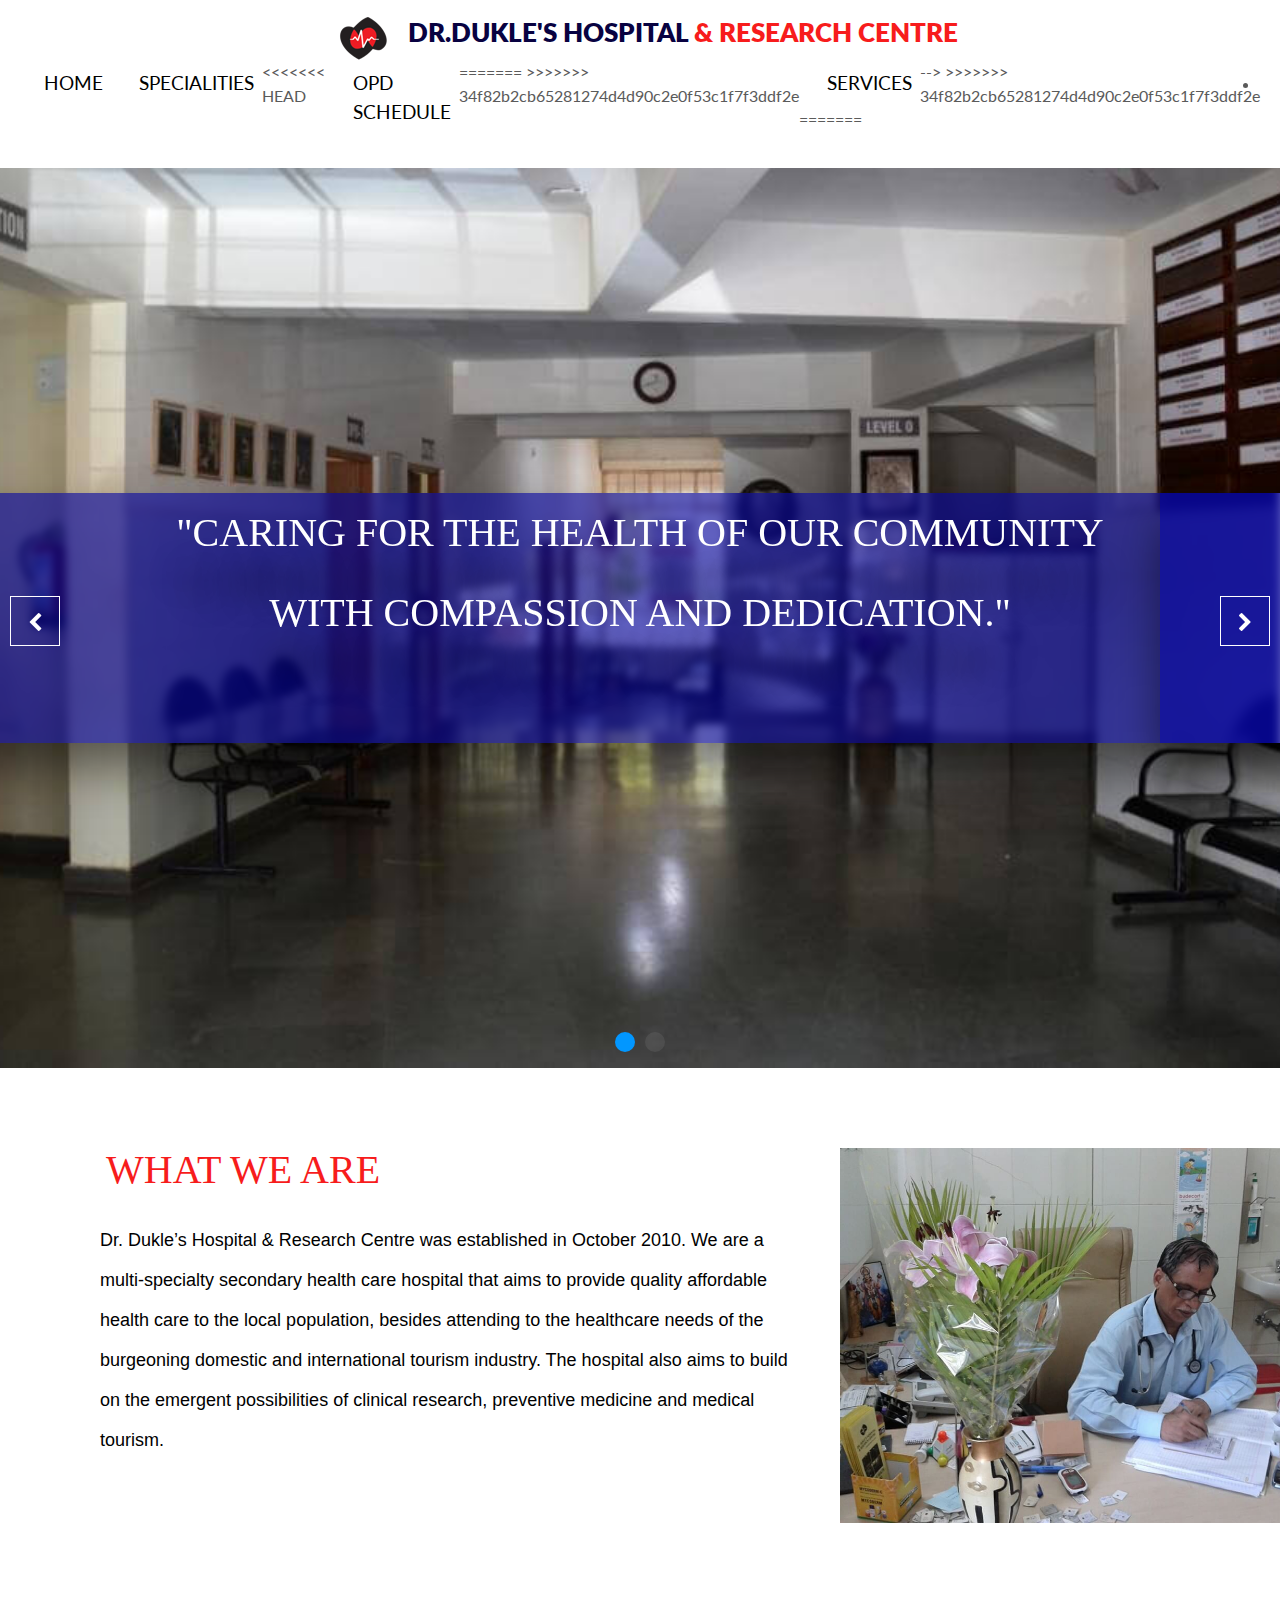
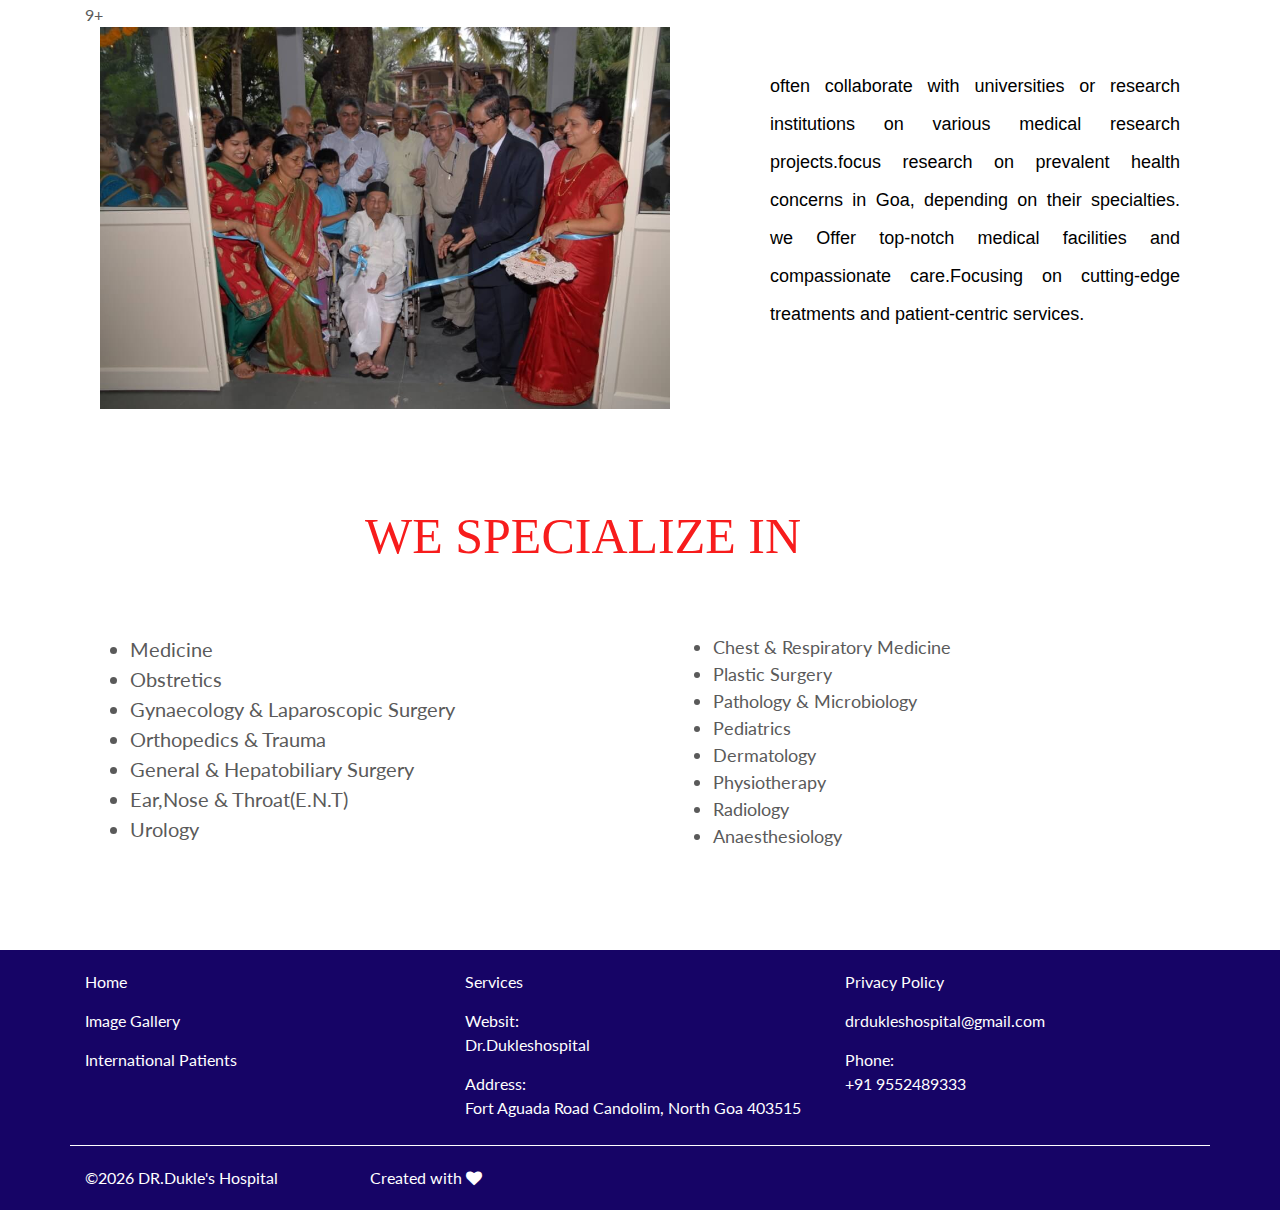
==== commit 21cfb222: "merged" ====
--- a/index.html
+++ b/index.html
@@ -15,11 +15,12 @@
 <!-- Custom styles for this template -->
 <link href="css/custom.css" rel="stylesheet">
 <link rel="html" href="spec.html">
-<link rel="html" href="opd_sch.html">
 <link rel="html" href="services.html">
 <link rel="html" href="int_pat.html">
-<link rel="html" href="acad_res.html">
-<link rel="html" href="gallery.html">
+<!-- <link rel="html" href="acad_res.html"> -->
+<link rel="html" href="gall.html">
+<link rel="html" href="contact.html">
+
 
 <!-- Helper Styles -->
 <link href="css/loaders.css" rel="stylesheet">
@@ -50,22 +51,31 @@
       </div>
       <div class="collapse navbar-collapse" id="navbarCollapse1">
         <ul class="navbar-nav ml-auto">
-         <li class="nav-item active"> <a class="nav-link" href="#myCarousel">HOME <span class="sr-only">(current)</span></a> </li>
+         <li class="nav-item active"> <a class="nav-link" href="index.html">HOME <span class="sr-only">(current)</span></a> </li>
         <li class="nav-item"> <a class="nav-link" href="spec.html">SPECIALITIES</a> </li>
+<<<<<<< HEAD
         <li class="nav-item"> <a class="nav-link" href="opd_sch.html" >OPD SCHEDULE</a> </li>
-        <li class="nav-item"> <a class="nav-link" href="#" >SERVICES</a>
-          <ul class="dropdown">
+=======
+        <!-- <li class="nav-item"> <a class="nav-link" href="opd_sch.html" >OPD SCHEDULE</a> </li> -->
+>>>>>>> 34f82b2cb65281274d4d90c2e0f53c1f7f3ddf2e
+        <li class="nav-item"> <a class="nav-link" href="services.html" >SERVICES</a>
+          <!-- <ul class="dropdown">
             <li class="nav-item"><a class="nav-link" href="well_women.html">Well Women Clinic</a></li>
             <li class="nav-item"><a class="nav-link" href="patho_lab.html">Patho Lab</a></li>
             <li class="nav-item"><a class="nav-link" href="healthchecks.html">Health Checks</a></li>
             <li class="nav-item"><a class="nav-link" href="diagno.html">Diagnostics</a></li>
             <li class="nav-item"><a class="nav-link" href="Pharm.html">Pharmacy</a></li>
+<<<<<<< HEAD
           </ul>
+        </li>    -->
+=======
+          </ul> -->
         </li>   
+>>>>>>> 34f82b2cb65281274d4d90c2e0f53c1f7f3ddf2e
         <li class="nav-item"> <a class="nav-link" href="int_pat.html" >INTERNATIONAL PATIENTS</a> </li>
-        <li class="nav-item"> <a class="nav-link" href="acad_res.html" >ACADEMIC RESEARCH</a></li>
-        <li class="nav-item"> <a class="nav-link" href="gallery.html" >GALLERY</a> </li>
-        <li class="nav-item"> <a class="nav-link" href="#contact">CONTACT US</a></li>
+        <!-- <li class="nav-item"> <a class="nav-link" href="acad_res.html" >ACADEMIC RESEARCH</a></li> -->
+        <li class="nav-item"> <a class="nav-link" href="gall.html" >GALLERY</a> </li>
+        <li class="nav-item"> <a class="nav-link" href="contact.html">CONTACT US</a></li>
         </ul>
       </div>
             </div>
@@ -135,7 +145,7 @@
     </div>
 </section>
 <sectionc class="content2-sec" id="cont2">
-    <div class="container">
+    <div class="container">9+
       <div class="col-md-12">
         <div class="row">
           <div class="col-md-4">
@@ -192,7 +202,7 @@
 
 
 <!--CONTACT US-->
-<section class="contact-sec" id="contact">
+<!-- <section class="contact-sec" id="contact">
   <div class="container">
     <h2>Get in Touch </h2>
     <div class="row">
@@ -223,29 +233,29 @@
       <div class="col-md-12 text-xs-center action-block"> <a href="#" class="btn btn-capsul btn-aqua">Submit</a> </div>
     </div>
   </div> 
-</section>
+</section> -->
 <footer>
   <div class="container">
     <div class="row">
       <div class="col-md-4 col-sm-4">
         <ul>
-          <li><a href="#">Home</a></li>
-          <li><a href="#">Image Gallery</a></li>
-          <li><a href="#">International Patients</a></li>
+          <li><a href="index.html">Home</a></li>
+          <li><a href="gall.html">Image Gallery</a></li>
+          <li><a href="int_pat.html">International Patients</a></li>
         </ul>
       </div>
       <div class="col-md-4 col-sm-4">
         <ul>
-          <li><a href="#">Services</a></li>
-          <li><a href="#">Academic & Research</a></li>
-          <li><a href="#">Contact Us</a></li>
+          <li><a href="services.html">Services</a></li>
+          <li>Websit:<a href="http://www.drdukleshospital.com/">Dr.Dukleshospital</a></li>
+          <li>Address:<a href="#"> Fort Aguada Road Candolim, North Goa 403515</a></li>
         </ul>
       </div>
       <div class="col-md-4 col-sm-4">
         <ul>
           <li><a href="#">Privacy Policy</a></li>
           <li><a href="email">drdukleshospital@gmail.com</a></li>
-          <li><a href="#">+91-832-2489333/2489190</a></li>
+          <li>Phone: <a href="#">+91 9552489333</a></li>
         </ul>
       </div>
       <!-- <div class="col-md-6 col-sm-12">
--- a/css/custom.css
+++ b/css/custom.css
@@ -35,7 +35,7 @@
 }
 .btn-transparent-white {
 	border: 2px solid #fff;
-	color: #fff;
+	/* color: #fff; */
 }
 .btn-transparent-white:hover, .btn-transparent-white:focus {
 	background: #fff;
@@ -98,37 +98,38 @@
 -------------------------------------------------- */
 
 
-.navbar.top-bar {
+/* .navbar.top-bar {
 	border-radius: 0;
 	padding: 16px 0;
 	z-index: 16;
 	
-}
-
-.navbar-toggler {
+} */
+
+/* .navbar-toggler {
 	border: 1px solid #fff;
-	color: #fff;
+	color: #0e0c0c;
 	position: absolute;
 	right: 21px;
-}
-.sps {
+} */
+/* .sps {
 	padding: 1em .5em;
 	position: fixed;
 	top: 0;
 	left: 0;
 	transition: all 0.25s ease;
 	width: 100%;
-}
-.sps--abv {
+} */
+/* .sps--abv {
 	background-color: transparent;
 	color: #000;
-}
-.sps--blw {
+} */
+/* .sps--blw {
 	background-color: #fff;
 	color: #fff;
-}
+
+} */
 .top-bar a.navbar-brand {
-	color: #fff;
+	color: #080241;
 	font-size: 26px;
 	font-weight: 800;
 	padding: 5px 0 0 10px;
@@ -171,10 +172,10 @@
 	color: rgb(247, 28, 28);
 }
 .top-bar .nav-link {
-	color: #fff;
-	font-size: 16px;
-	font-weight: 500;
-	padding: 12px 18px;
+	color: #000000;
+	font-size: 19px;
+	/* font-weight: 500; */
+	/* padding: 12px 18px; */
     margin-left: 20px;
 }
 
@@ -182,17 +183,17 @@
 	color: #000
 }
 .top-bar .navbar-nav .nav-item {
-	margin: 0
-}
-
-.top-bar .navbar-collapse.show .navbar-nav .nav-item {
+	margin: 0;
+}
+
+/* .top-bar .navbar-collapse.show .navbar-nav .nav-item {
 	background: rgb(12,36,46);
 	
-}
+} */
 .top-bar .nav-link:hover, .top-bar .nav-item.active a {
-	color: #fff;
-	border-bottom: 2px solid #fff;
-	border-radius: 0;
+	color: #000000;
+	/* border-bottom: 2px solid #fff; */
+	/* border-radius: 0; */
 }
 
 
@@ -202,8 +203,9 @@
 	border-radius: 0;
 }
 
+
 /* Style the dropdown menu */
-.dropdown {
+/* .dropdown {
 	position:sticky;
 	top: 100%;
 	left: 0;
@@ -213,22 +215,23 @@
 	display: none;
 	align-items: center;
 	list-style-type: none;
+	
   }
   
   /* Style the dropdown links */
-  .dropdown li {
+  /* .dropdown li {
 	margin-bottom: 10px;
   }
   
   .dropdown li a {
-	color: #333;
+	color: #fffefe;
 	text-decoration: none;
   }
   
   .dropdown li a:hover {
 	background-color: #0b0654;
-  }
-  
+  } */
+   
   /* Style the main navigation link */
   /* .nav-item > a {
 	color: #333;
@@ -240,9 +243,9 @@
   }
    */
   /* Show the dropdown menu on hover */
-  .nav-item:hover .dropdown {
+  /* .nav-item:hover .dropdown {
 	display: block;
-  }
+  } */
 /* CUSTOMIZE THE CAROUSEL
 -------------------------------------------------- */
 
@@ -329,6 +332,7 @@
 	padding-top: 20PX;
 	line-height: 40px;
 	font-family:sans-serif;
+	color: black;
 	
 }
 
@@ -367,6 +371,7 @@
 	padding-left: 300px;
 	padding-top: 40px;
 	font-family:sans-serif;
+	color: black;
 
 	
 }
@@ -486,8 +491,8 @@
 	/* text-transform: uppercase; */
 	
 	padding-left: 11px;
-	margin-top: 20px;
-	top: 40%;
+	margin-top: -20px;
+	top: 5%;
 	left: 27%;
 	position: absolute;
 	transform: translate(-12%,-50%);
@@ -665,538 +670,263 @@
 }
 
 /*SERVICES*/
-body, html {
-	height: 100%;
-	margin: 0;
-	font-family: Arial, Helvetica, sans-serif;
-  }
-  
-  * {
-	box-sizing: border-box;
-  }
-  
-  .bg-image {
-	/* Full height */
-	height: 50%;
-  
-	/* Center and scale the image nicely */
-	background-position: center;
-	background-repeat: no-repeat;
+
+
+/*GALLERY SECTION*/
+/* .gl1{
 	background-size: cover;
-  }
-  
-  /* Images used */
-  /* .img1 { background-image: url("img/wom1.jpg"); }
-  .img2 { background-image: url("img_girl.jpg"); }
-  .img3 { background-image: url("img_lights.jpg"); }
-  .img4 { background-image: url("img_nature.jpg"); }
-  .img5 { background-image: url("img_forest.jpg"); }
-  .img6 { background-image: url("img_woods.jpg"); } */
-  
-  /* Position text in the middle of the page/image */
-  .bg-text {
-	background-color: rgb(0,0,0); /* Fallback color */
-	background-color: rgba(0,0,0, 0.4); /* Black w/opacity/see-through */
-	color: white;
-	font-weight: bold;
-	font-size: 80px;
-	border: 10px solid #f1f1f1;
-	position: fixed; /* Stay fixed */
-	top: 50%;
-	left: 50%;
-	transform: translate(-50%, -50%);
-	z-index: 2;
-	width: 300px;
-	padding: 20px;
-	text-align: center;
-  }
--------------------------------------------------- 
-/* .opd_sch-sec {
-	background: url('../img/para-01.jpg') no-repeat center center;
-	background-size: cover;
-	color: #fff;
+	position: absolute;
+	filter: blur(0.9px);
+	
+} */
+
+/* .gl1 {
 	position: relative;
-}
-.opd_sch-sec:before {
-	content: ' ';
-	position: absolute;
-	width: 100%;
-	height: 100%;
-	background: rgba(22,122,192,0.8);
-	top: 0;
-	left: 0
-}
-.opd_sch-sec h2 {
-	font-size: 55px;
-	font-weight: 800;
-	margin-top: 25%;
-}
-.opd_sch-sec h2 small {
+  }
+   */
+  .gl1::before {
+	content: "";
 	display: block;
-	font-size: 24px;
-	margin-bottom: 15px;
-	padding-left: 10px;
-}
-.opd-sec p {
-	font-size: 16px;
-}
-/* SERVICES SECTION
--------------------------------------------------- */
-/* .services-sec .services-box {
-	text-align: center;
-}
-.services-sec .heading {
-	float: left;
-	width: 100%;
-	margin-bottom: 70px;
-}
-.services-sec h2 {
-	display: block;
-	text-transform: capitalize;
-	font-weight: 600;
-	color: #0297FF;
-	font-size: 32px;
-}
-.services-sec h2 small {
-	color: #222;
-	display: block;
-	font-size: 22px;
-	margin-bottom: 18px;
-}
-.services-sec h3 small {
-	display: block;
-	color: #0297FF;
-	margin-bottom: 15px;
-}
-.services-sec h3 a {
-	color: #333;
-	font-size: 22px;
-}
-.services-sec h3 a:hover {
-	color: #0297FF;
-	text-decoration: none;
-}
-.services-sec .services-image-block {
-	margin-bottom: 40px;
-}
-.services-sec .services-image-block img {
-	border-radius: 5px;
-}
-/*INTERNATIONAL PATIENT*/
-
-/* .int_pat-sec {
-	background: url('../img/para-01.jpg') no-repeat center center;
-	background-size: cover;
-	color: #fff;
-	position: relative;
-}
-.int_pat-sec:before {
-	content: ' ';
-	position: absolute;
-	width: 100%;
-	height: 100%;
-	background: rgba(22,122,192,0.8);
-	top: 0;
-	left: 0
-}
-.int_pat-sec h2 {
-	font-size: 55px;
-	font-weight: 800;
-	margin-top: 25%;
-}
-.int_pat-sec h2 small {
-	display: block;
-	font-size: 24px;
-	margin-bottom: 15px;
-	padding-left: 10px;
-}
-.about-sec p {
-	font-size: 16px;
-} */ 
-
-/*ACADEMIC RESEARCH*/
-/* .acad_res-sec {
-	background: url('../img/para-01.jpg') no-repeat center center;
-	background-size: cover;
-	color: #fff;
-	position: relative;
-}
-.acad_res-sec:before {
-	content: ' ';
-	position: absolute;
-	width: 100%;
-	height: 100%;
-	background: rgba(22,122,192,0.8);
-	top: 0;
-	left: 0
-}
-.acad_res-sec h2 {
-	font-size: 55px;
-	font-weight: 800;
-	margin-top: 25%;
-}
-.acad_res-sec h2 small {
-	display: block;
-	font-size: 24px;
-	margin-bottom: 15px;
-	padding-left: 10px;
-}
-.acad_res-sec p {
-	font-size: 16px;
-} */
-
-/*-------------- Video section  --------------*/
-/* .video-sec {
-	background: url('../img/video-bg.jpg') 50% 0 repeat-y fixed;
-	-webkit-background-size: cover;
-	background-size: cover;
-	background-position: center center;
-	text-align: center;
-	position: relative;
-	color: #fff;
-}
-.video-sec .overlay {
-	background: rgba(03,03,03,0.6);
-	width: 100%;
-	height: 100%;
 	position: absolute;
 	top: 0;
-}
-.video-sec h2 {
-	color: #ffffff;
-	padding-top: 20px;
-	padding-bottom: 16px;
-}
-.video-sec small {
-	color: #fff;
-	display: block;
-	margin-top: 10px;
-	font-family: 'Lato', sans-serif;
-	font-size: 18px;
-}
-.video-sec .fa {
-	position: relative;
-	border: 2px solid #ffffff;
-	border-radius: 100px;
-	color: #ffffff;
-	font-size: 28px;
-	width: 80px;
-	height: 80px;
-	line-height: 80px;
-	text-align: center;
-	vertical-align: middle;
-	margin-top: 22px;
-} */
-
-
-/*-------------- Gallery section  --------------*/
-
-
-/* .gallery-sec .heading {
-	float: left;
-	width: 100%;
-	margin-bottom: 40px;
-}
-.gallery-sec h2 {
-	display: block;
-	text-transform: capitalize;
-	font-weight: 600;
-	color: #0297FF;
-	font-size: 32px;
-}
-.gallery-sec h2 small {
-	color: #222;
-	display: block;
-	font-size: 22px;
-	margin-bottom: 18px;
-}
-.gallery-sec .gallery-thumb {
-	position: relative;
-	overflow: hidden;
-	margin: 0;
-}
-.gallery-sec .gallery-thumb .gallery-overlay {
-	background: #0297FF; /* fallback for old browsers */
-	/* position: absolute;
-	top: 0;
-	right: 0;
-	bottom: 0;
 	left: 0;
 	width: 100%;
 	height: 100%;
-	opacity: 0;
-	-webkit-transition: all 0.4s ease-in-out;
-	transition: all 0.4s ease-in-out;
-}
-.gallery-sec .gallery-thumb:hover .gallery-overlay {
-	opacity: 0.9;
-}
-.gallery-sec .gallery-thumb .gallery-overlay .gallery-item {
-	text-align: center;
+	filter: blur(2px);
+	background-color: rgba(168, 160, 241, 0.5); /* Change the color and opacity as needed */
+  }
+
+  .gl1{
 	position: absolute;
-	top: 50%;
-	left: 50%;
-	-webkit-transform: translate(-50%, -50%);
-	-ms-transform: translate(-50%, -50%);
-	transform: translate(-50%, -50%);
-}
-.gallery-sec .gallery-thumb .fa {
-	background: #ffffff;
-	border-radius: 100%;
-	font-size: 24px;
-	color: #222;
-	width: 60px;
-	height: 60px;
-	line-height: 60px;
-	text-align: center;
-	vertical-align: middle;
-} */ */
-/*--------------filter css--------------*/
-/* .filter-wrapper {
+	text-align: center;
+	/* background-size: cover; */
+  }
+  
+  
+  .glh {
+		position: absolute;
+		top: 55%;
+		left: 50%;
+		transform: translate(-50%, -50%);
+		color: rgb(38, 11, 118);
+		font-family: fantasy;
+		font-size: 130px;
+		text-shadow: 0px 0px 18px rgb(237, 237, 238);;
+		-webkit-box-reflect: below -12px linear-gradient(transparent, rgba(0,0,0,0.2));
+		text-transform: uppercase;
+	
+
+	  }
+	  .glh span{
+		position: relative;
+		display: inline-block;
+		animation: animate 1s ease-in-out  ;
+		animation-delay: calc(0.1s* var(--i));
+	  }
+@keyframes animate{
+	0%{
+		transform:translateY(0px);
+	}
+	20%{
+		transform:translateY(-20px);
+	}
+	40%,100%{
+		transform:translateY(0px);
+	}
+}
+
+.glh h2{
+	font-size: 150px;
+	color: white;
+	font-family: fantasy;
+}
+
+.im-sec{
+position: absolute;
+top: 70%;
+left: 25%;
+transform: translate(-20%, -50%);
+color: white;
+font-family: fantasy;
+font-size: 800px;
+
+}
+
+
+.im-sec img{
+		position: absolute;
+		top: 50%;
+		left: -5%;
+		width: 350px;
+		height: 350px;
+		box-shadow: 0px 10px 18px rgb(5, 5, 137);
+	/* position: relative; */
+	overflow: hidden;
+	animation: fadeInAnimation ease 5s;
+    animation-iteration-count: 1;
+    animation-fill-mode: forwards;
+}
+@keyframes fadeInAnimation {
+    0% {
+        opacity: 0;
+    }
+    100% {
+        opacity: 1;
+    }
+}
+	
+
+.im2-sec{
+	position: absolute;
+	top: 135%;
+	left: 25%;
+	transform: translate(-20%, -50%);
+	color: rgb(15, 3, 61);
+	font-family: fantasy;
+	font-size: 800px;
+	
+}
+	
+	
+	.im2-sec img{
+			position: absolute;
+			top: 80%;
+			left: -5%;
+			width: 350px;
+			height: 350px;
+			box-shadow: 0px 8px 18px rgb(5, 5, 137);
+		/* position: relative; */
+		overflow: hidden;
+		animation: fadeInAnimation ease 5s;
+		animation-iteration-count: 1;
+		animation-fill-mode: forwards;
+	}
+	@keyframes fadeInAnimation {
+		0% {
+			opacity: 0;
+		}
+		100% {
+			opacity: 1;
+		}
+	}
+		
+
+	.im3-sec{
+		position: absolute;
+		top: 200%;
+		left: 25%;
+		transform: translate(-20%, -50%);
+		color: white;
+		font-family: fantasy;
+		font-size: 800px;
+		
+	}
+
+	.im3-sec img{
+		position: absolute;
+		top: 80%;
+		left: -5%;
+		width: 350px;
+		height: 350px;
+		box-shadow: 0px 8px 18px rgb(5, 5, 137);
+	/* position: relative; */
+	overflow: hidden;
+	animation: fadeInAnimation ease 5s;
+	animation-iteration-count: 1;
+	animation-fill-mode: forwards;
+}
+@keyframes fadeInAnimation {
+	0% {
+		opacity: 0;
+	}
+	100% {
+		opacity: 1;
+	}
+}
+	
+
+
+/*international patient section*/
+.ip-sec{
+	background-color:#140356 ;
+}
+.ip{
+	/* background-color: #140356; */
+	padding: 10px;
+	text-align: center;
+	/* color: white; */
+	
+}
+.ip h1{
+	font-family:Georgia, 'Times New Roman', Times, serif;
+	font-size: 65px;
+	color: white;
+	/* background-color: #0297ff; */
+}
+
+/* body {
+	font-family: Arial, Helvetica, sans-serif;
+	margin: 0;
+	padding: 0;
+	background-color: #f4f4f4;
+  } */
+  
+  .container2 {
+	display: flex;
+	/* justify-content: space-between; */
+	align-items: flex-start;
+	padding: 50px;
+	max-width: 1700px;
+	margin: 0 auto;
+  }
+  
+  .text-section {
+	width: 53%;
+	background-color: #007bff;
+	color: #fff;
+	padding: 28px;
+	border-radius: 10px;
+	height: 600px;
+  }
+  
+  .image-section {
+	width: 50%;
+  }
+  
+  .image-section img {
 	width: 100%;
-	margin-bottom: 42px;
+	border-radius: 10px;
+  }
+  
+  h2 {
+	margin-bottom: 20px;
+	font-family:serif;
+	font-size: 46px;
+	color: #270125;
+	text-shadow: white 0px 1px 2px 0px;
+  }
+  
+  p {
+	line-height: 1.6;
+	font-size: 23px;
+	font-family:'Times New Roman', Times, serif;
+	color: rgb(248, 248, 248);
+  }
+
+.imn-sec{
+	padding-left: 20px;
+	position: relative;
 	overflow: hidden;
-}
-.filter-wrapper li {
-	display: inline-block;
-	margin: 4px;
-}
-.filter-wrapper li a {
-	color: #222;
-	font-size: 18px;
-	font-weight: 600;
-	padding: 8px 17px;
-	margin-right: 2px;
-	margin-left: 2px;
-	display: block;
-	text-decoration: none;
-	-webkit-transition: all 0.5s ease-in-out;
-	transition: all 0.5s ease-in-out;
-	border-bottom: 2px solid #fff;
-}
-.filter-wrapper li a:hover, .filter-wrapper li a:focus {
-	color: #0297FF;
-	border-bottom: 2px solid #0297FF;
-}
-/*--------------isotope box css--------------*/
-/* .iso-box-section {
-	width: 100%;
-}
-.iso-box-wrapper {
-	width: 100%;
-	padding: 0;
-	clear: both;
-	position: relative;
-}
-.iso-box {
-	position: relative;
-	min-height: 50px;
-	float: left;
-	overflow: hidden;
-	margin-bottom: 30px;
-}
-.iso-box > a {
-	display: block;
-	width: 100%;
-	height: 100%;
-	overflow: hidden;
-}
-.fluid-img {
-	width: 100%;
-	display: block;
-}
-/* CALL TO ACTION
--------------------------------------------------- */
-.cta-block {
-	background: url("../img/cta-bg.jpg") repeat;
-	padding: 30px 0;
-	color: #fff;
-	text-transform: capitalize
-}
-.cta-block h4 {
-	margin-bottom: 10px;
-	font-weight: 700;
-	font-size: 28px;
-}
-.cta-block p {
-	margin-bottom: 0;
-	font-size: 18px;
-} 
-/* ABOUT SECTION
--------------------------------------------------- */
-/* 
-.about-home-block h2 {
-	color: #4c4c4c;
-	font-size: 38px;
-	margin: 35px 0 10px;
-	text-transform: capitalize;
-}
-.about-home-block h2 small {
-	color: #01BF86;
-	display: block;
-	text-transform: uppercase;
-	font-size: 28px;
-}
-.about-home-block .lead {
-	font-size: 18px;
-	line-height: 28px;
-}  */
-/* PRICE SECTION
--------------------------------------------------- */
-
-/* .price-sec h2 {
-	color: #4c4c4c;
-	font-weight: 600;
-	text-transform: capitalize;
-	text-align: center;
-}
-.price-sec h2 small {
-	color: #01BF86;
-	display: block;
-	line-height: 27px;
-	margin-top: 10px;
-}
-.price-sec .plan-block {
-	border: 2px solid #01BF86;
-	color: #01BF86;
-	float: left;
-	padding: 60px 0;
-	text-align: center;
-	width: 100%;
-	margin-top: 90px;
-	border-radius: 10px;
-}
-.price-sec .plan-block.middle {
-	margin-top: 70px;
-	padding: 80px 0
-}
-.price-sec .plan-block .heading, .price-sec .plan-block .heading > span, .price-sec .plan-block .detail-sec {
-	float: left;
-	width: 100%;
-}
-.price-sec .plan-block .detail-sec ul {
-	padding: 0;
-	list-style: none;
-}
-.price-sec .heading .price {
-	font-size: 36px;
-	font-weight: 700;
-	background: #01bf86 none repeat scroll 0 0;
-	color: #fff;
-}
-.price-sec .heading .price b {
-	font-weight: 400;
-}
-.price-sec .heading .plan-type {
-	font-size: 24px;
-	font-weight: 600;
-	text-transform: uppercase;
-}
-.price-sec .heading .duration {
-	margin: 5px 0 20px;
-}
-.price-sec .plan-block .detail-sec ul {
-	list-style: outside none none;
-	margin: 0 auto 50px;
-	padding: 0;
-	text-align: left;
-	width: 50%;
-}
-.price-sec .plan-block .detail-sec li {
-	font-size: 18px;
-	margin: 20px 0;
-	text-align: center
-}
-.price-sec .plan-block .detail-sec i {
-	margin-right: 10px;
-	margin-top: 3px;
-}
-.price-sec .btn {
-	padding-left: 50px;
-	padding-right: 50px;
-} */
-/* QA SECTION
--------------------------------------------------- */
-/* .qa-section {
-	background: url(../img/section-bg-white.jpg) no-repeat 0 bottom #f5f5f5;
-	background-size: cover;
-}
-.qa-section h2 {
-	color: #4c4c4c;
-	font-weight: 600;
-	text-transform: capitalize;
-	text-align: center;
-	margin-bottom: 50px;
-}
-.qa-section h2 small {
-	color: #01BF86;
-	display: block;
-	line-height: 27px;
-	margin-top: 10px;
-}
-.qa-section .card-header h5 a.collapsed {
-	color: #01BF86;
-}
-.qa-section .card-header h5 a {
-	color: #01BF86;
-	;
-	font-weight: 500;
-	font-size: 25px;
-}
-.qa-section .card-header h5 a:hover, .qa-section .card-header h5 a:focus {
-	text-decoration: none;
-}
-.qa-section .card-header {
-	background: #0C242E
-} */
-/* TESTIMONIAL SECTION
--------------------------------------------------- */
-
-/* .testimonial-sec {
-	background: #01BF86;
-}
-.testimonial-sec h2 {
-	display: block;
-	text-transform: capitalize;
-	font-weight: 600;
-	color: #fff;
-	margin-bottom: 50px;
-}
-.testimonial-sec h2 small {
-	display: block;
-	font-size: 24px;
-	margin-top: 10px;
-}
-.testimonial-sec .card {
-	background: #fff;
-	border: none;
-	padding-top: 30px;
-	border-radius: 16px;
-	box-shadow: 4px 4px 0 rgba(0, 0, 0, 0.2);
-}
-.testimonial-sec .card img {
-	border-radius: 50%;
-	width: 150px;
-	border: 7px solid #01BF86
-}
-.testimonial-sec .card h3 {
-	color: #01BF86
-}
-.testimonial-sec .card h3 small {
-	display: block;
-	font-family: 'Source Sans Pro', sans-serif;
-	text-transform: uppercase;
-	color: #4c4c4c;
-	font-size: 17px;
-	margin-top: 5px;
-}
-.testimonial-sec .card .card-text {
-	font-style: italic;
-	padding: 0 20px 
-} */
+	transition:scale 400ms;
+}
+.imn-sec:hover{
+	scale: 120%;
+}
+
 /* CONTACT SECTION
 -------------------------------------------------- */
 .contact-sec {
+	padding-top: 70px;
 	background: url(../img/ft.jpg) no-repeat 0 bottom;
 	background-size: cover;
 	
@@ -1247,12 +977,17 @@
 	color: #fff;
 	padding-left: 0;
 } 
+
+/* .contact1-sec{
+	top: 80%;
+} */
 footer {
 	float: left;
 	background: rgb(22, 4, 102);
 	width: 100%;
 	color: #fff;
-	padding: 20px 0
+	padding: 20px 0;
+	position: sticky;
 }
 footer ul {
 	list-style: none;
@@ -1331,3 +1066,5 @@
     font-size: 25px;
          line-height: 39px;}
 }
+
+
